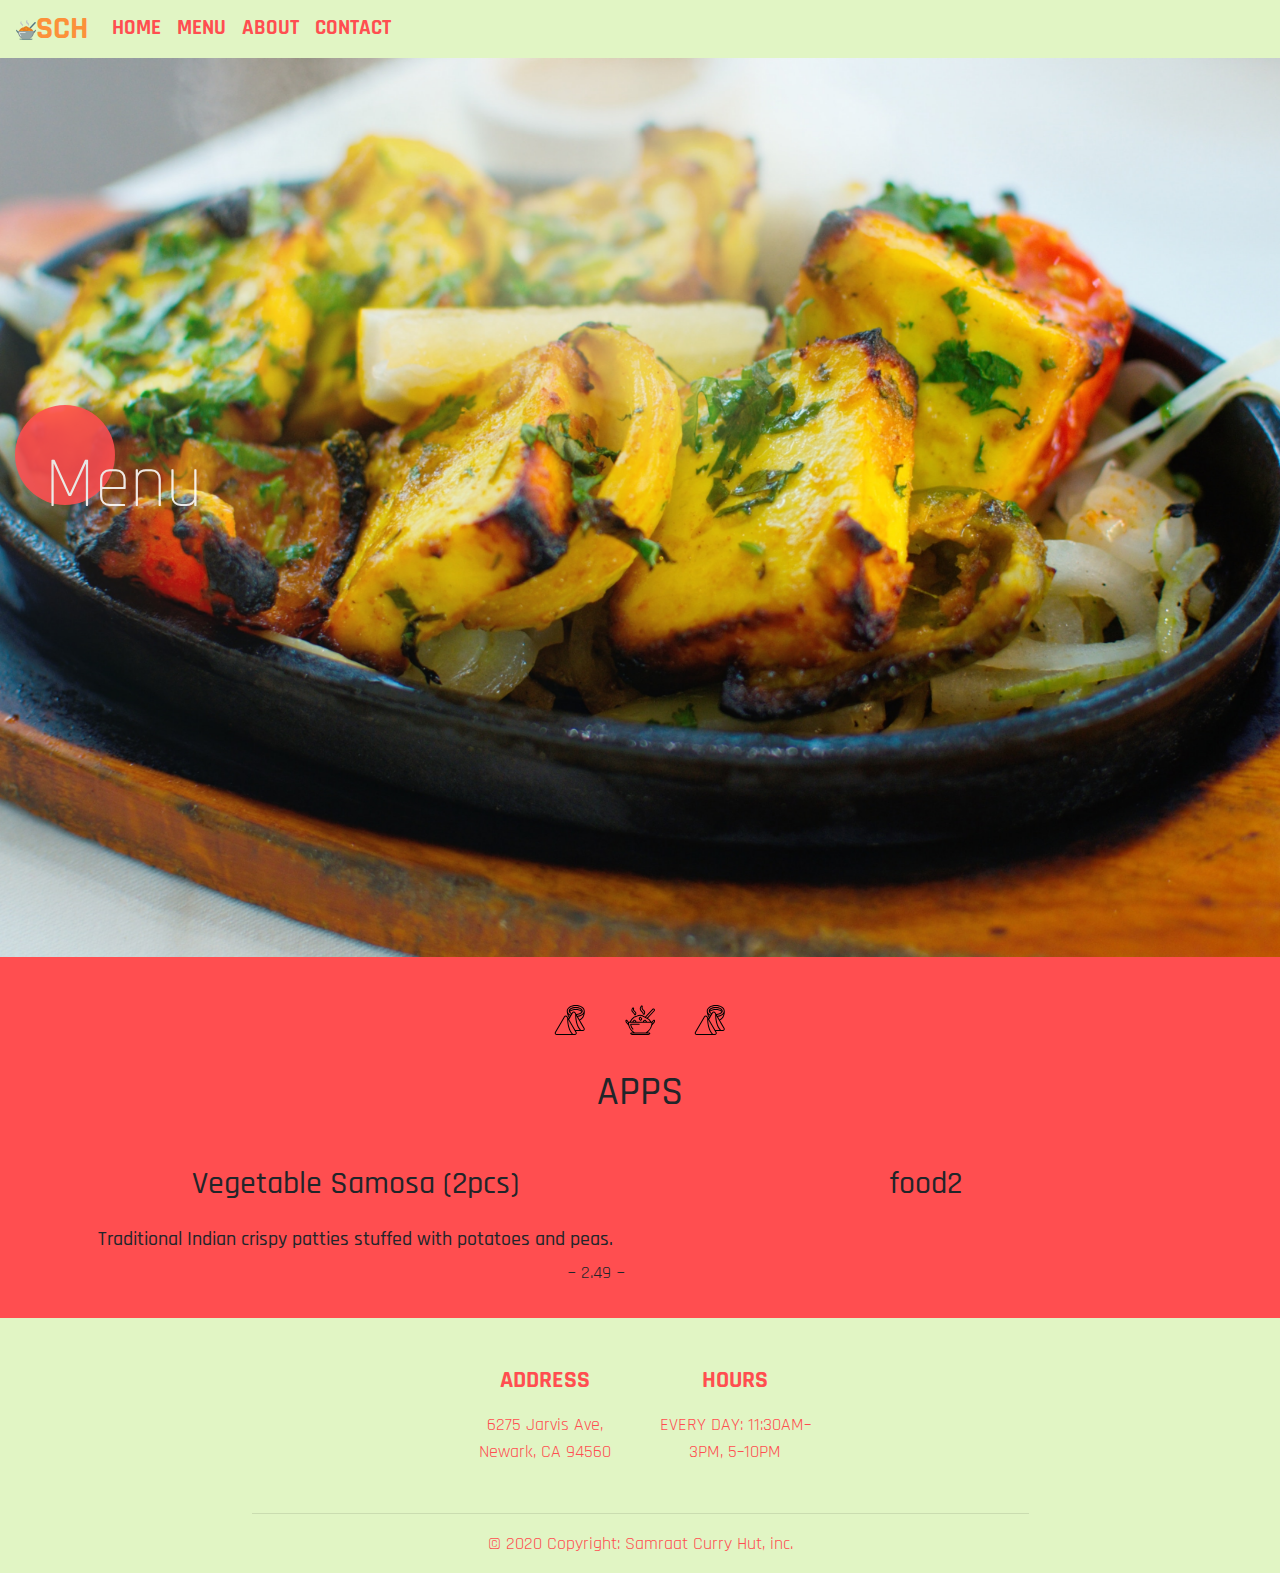
==== menu.html @ f1775fec "menu formatting working" ====
<!DOCTYPE html>
<!--[if lt IE 7]>      <html class="no-js lt-ie9 lt-ie8 lt-ie7"> <![endif]-->
<!--[if IE 7]>         <html class="no-js lt-ie9 lt-ie8"> <![endif]-->
<!--[if IE 8]>         <html class="no-js lt-ie9"> <![endif]-->
<!--[if gt IE 8]><!--> <html class="no-js"> <!--<![endif]-->
    <head>
        <meta charset="utf-8">
        <meta http-equiv="X-UA-Compatible" content="IE=edge">
        <title>Samraat Curry House</title>
        <meta name="description" content="">
        <meta name="viewport" content="width=device-width, initial-scale=1">
        <link rel="stylesheet" href="https://stackpath.bootstrapcdn.com/bootstrap/4.4.1/css/bootstrap.min.css" integrity="sha384-Vkoo8x4CGsO3+Hhxv8T/Q5PaXtkKtu6ug5TOeNV6gBiFeWPGFN9MuhOf23Q9Ifjh" crossorigin="anonymous">     
        <link rel="stylesheet" href="the.css" type="text/css">

        <!-- google font-->
        <link href="https://fonts.googleapis.com/css2?family=Rajdhani:wght@400;500;800&display=swap" rel="stylesheet">

    </head>
    <body>
        <nav id="navbarMain" class="navbar navbar-expand-lg navbar-light py-0 fixed-top">
            <a href="#" class="navbar-brand shake"><span><img style="width: 20px; height: 20px;" src="imgs/curry.svg" alt=""></span>SCH</a>
            <button class="navbar-toggler" data-toggle="collapse" data-target="#navbarLinks" aria-label="toggle navbar">
                <span class="navbar-toggler-icon"></span>
            </button>
            <div class="collapse navbar-collapse fade-in" id="navbarLinks">
                <ul class="navbar-nav">
                    <li class="nav-item nav1">
                        <a href="samraat.html" class="nav-link shake" id="navbarMain">HOME</a>
                    </li>
                    <li class="nav-item nav2">
                        <a href="menu.html" class="nav-link shake" id="navbarMain">MENU</a>
                    </li>
                    <li class="nav-item nav3">
                        <a href="#about" class="nav-link shake" id="navbarMain">ABOUT</a>
                    </li>
                    <li class="nav-item nav5">
                        <a href="#contact" class="nav-link shake" id="navbarMain">CONTACT</a>
                    </li>
                </ul>
            </div>
        </nav>

        <section class="container-fluid px-0">
            <div class="row align-items-center">
                    <img class="img-fluid landing-img rounded" src="imgs/menupic.jpg" alt="" style="width: 100%;">
                    <!-- photographer tag -->
                    <!-- <a href="<a style="background-color:black;color:white;text-decoration:none;padding:4px 6px;font-family:-apple-system, BlinkMacSystemFont, &quot;San Francisco&quot;, &quot;Helvetica Neue&quot;, Helvetica, Ubuntu, Roboto, Noto, &quot;Segoe UI&quot;, Arial, sans-serif;font-size:12px;font-weight:bold;line-height:1.2;display:inline-block;border-radius:3px" href="https://unsplash.com/@july29?utm_medium=referral&amp;utm_campaign=photographer-credit&amp;utm_content=creditBadge" target="_blank" rel="noopener noreferrer" title="Download free do whatever you want high-resolution photos from Lai YuChing"><span style="display:inline-block;padding:2px 3px"><svg xmlns="http://www.w3.org/2000/svg" style="height:12px;width:auto;position:relative;vertical-align:middle;top:-2px;fill:white" viewBox="0 0 32 32"><title>unsplash-logo</title><path d="M10 9V0h12v9H10zm12 5h10v18H0V14h10v9h12v-9z"></path></svg></span><span style="display:inline-block;padding:2px 3px">Lai YuChing</span></a></a> -->
                    <div class="col caption">
                        <h1 id="landing-title" class="text-center display-3 circle-icon">Menu</h1>
                    </div>
            </div>
        </section>

        <!-- Icons between sections -->
        <div class="d-flex container-fluid px-0 justify-content-around">
            <div class="row">
                <div class="d-flex col-4 pt-5">
                    <img src="imgs/samosa.svg" alt="" class="d-none d-md-block"style="width: 40px; height: 40px;padding-bottom: 10px;">
                </div>
                <div class="d-flex col-4 pt-5">
                    <img src="imgs/curry_nocolor.svg" alt="" class="d-none d-md-block" style="width: 40px; height: 40px;padding-bottom: 10px;">
                </div>
                <div class="d-flex col-4 pt-5">
                    <img src="imgs/samosa.svg" alt="" class="d-none d-md-block"style="width: 40px; height: 40px;padding-bottom: 10px;">
                </div>
            </div>
        </div>

        <!-- Menu -->
        <section>
            <div class="container-fluid px-0">

                <div class="row">
                    <div class="d-flex justify-content-center col py-4">
                        <h1>APPS</h1>
                    </div>
                </div>
                

                <div class="container">
                    <div class="row">

                        <div class="d-flex justify-content-center col-md-6 order-1 py-3">
                            <div class="row">
                                <div class="col-sm-12">
                                    <h2 class="text-center pb-3">Vegetable Samosa (2pcs)</h2>
                                </div>
                                <div class="col-sm-12">
                                    <h5 class="text-center">Traditional Indian crispy patties stuffed with potatoes and peas.</h5>
                                </div>
                                <div class="col-sm-12">
                                    <p class="text-right">~ 2.49 ~</p>
                                </div>
                            </div>  
                        </div>
                        
                        <div class="d-flex justify-content-center  col-md-6 order-2 py-3">
                            <h2>food2</h2>
                        </div>
    
                    </div>
                </div>

               


            </div>
        </section>

        <!-- Footer -->
        <section>
            <footer class="page-footer font-small">

                <!-- Footer Links -->
                <div class="container">
            
                <!-- Grid row-->
                <div class="row text-center d-flex justify-content-center pt-5 mb-3">
            
                    <!-- Grid column -->
                    <div class="col-md-2 mb-3">
                        <h4 class="text-uppercase font-weight-bold">
                            <p class="footer-link "> ADDRESS </p>
                        </h4>
                        <p class="footer-link">6275 Jarvis Ave, Newark, CA 94560</p>
                    </div>
                    <div class="col-md-2 mb-3">
                        <h4 class="text-uppercase font-weight-bold">
                            <p class="footer-link"> HOURS </p>
                        </h4>
                        <p class="footer-link">EVERY DAY: 11:30AM–3PM, 5–10PM</p>
                    </div>

                </div>
                
                <!-- Grid row-->
                <hr class="rgba-white-light" style="margin: 0 15%;">
            
                </div>
                <!-- Footer Links -->
            
                <!-- Copyright -->
                <div class="footer-copyright text-center py-3 footer-link">© 2020 Copyright:
                    <span> Samraat Curry Hut, inc.</span>
                </div>
                <!-- Copyright -->
            
            </footer>
            <!-- Footer -->
        </section>


        <!--[if lt IE 7]>
            <p class="browsehappy">You are using an <strong>outdated</strong> browser. Please <a href="#">upgrade your browser</a> to improve your experience.</p>
        <![endif]-->
        <!-- Attribute icons-->
        <!--
        <span style="align-text-bottom">
            Icons made by <a href="https://www.flaticon.com/authors/smashicons" title="Smashicons">Smashicons</a> from <a href="https://www.flaticon.com/" title="Flaticon"> www.flaticon.com</a>
        </span>
        -->


        <script src="" async defer></script>
        <!-- jquery must go first -->
        <script src="https://code.jquery.com/jquery-3.4.1.slim.min.js" integrity="sha384-J6qa4849blE2+poT4WnyKhv5vZF5SrPo0iEjwBvKU7imGFAV0wwj1yYfoRSJoZ+n" crossorigin="anonymous"></script>

        <script src="https://stackpath.bootstrapcdn.com/bootstrap/4.4.1/js/bootstrap.min.js" integrity="sha384-wfSDF2E50Y2D1uUdj0O3uMBJnjuUD4Ih7YwaYd1iqfktj0Uod8GCExl3Og8ifwB6" crossorigin="anonymous"></script>
        <script src="https://cdn.jsdelivr.net/npm/popper.js@1.16.0/dist/umd/popper.min.js" integrity="sha384-Q6E9RHvbIyZFJoft+2mJbHaEWldlvI9IOYy5n3zV9zzTtmI3UksdQRVvoxMfooAo" crossorigin="anonymous"></script>
    </body>
</html>
---- the.css ----
/* pading for content to not be blocked by nav*/
body {
    background: #ff4e50;
    padding-top: 57px;
    font-family: 'Rajdhani', sans-serif;
    font-size: large;
    overflow-x: hidden;
}

.img-responsive {
  width: fit-content;
}

.fit-img {
  width: 100%;
  object-fit: cover;
  height: 300px;
}

.landing-img {
    height: 100vh;
    width: 100vh;
    object-fit: cover;
}

.caption {
  position: absolute;
  top: 45%;
  left: 0;
  width: 100%;
  animation-duration: 1.2s;
  animation-name: fromBottom;
}

@keyframes fromBottom {
  from {
    margin-top: -100px;
    opacity: 0%;
  }
  to {
    margin-top: 0px;
    opacity: 100%;
  }
}

.content {
  margin-top: 50px;

}

#landing-title {
  color: white;
}

.circle-icon {
  background: #ff4e50;
  opacity: 88%;
  width: 100px;
  height: 100px;
  border-radius: 50%;
  text-align: center;
  line-height: 100px;
  vertical-align: middle;
  padding: 30px;
}

#headingGroup h2 {
    font-size: 5rem;
}

#navbarMain {
    font-weight: 800;
    font-size: 1.3rem;
}

#navbarMain .navbar-brand {
    font-weight: 800;
    font-size: 2rem;
    color: #fc913a;
    animation-duration: 1s;
    animation-name: onPageLoad_leftToRight; 
}

#navbarMain .nav-link {
    color: #ff4e50;
}

#navbarMain .nav1 {
    animation-duration: .7s;
    animation-name: onPageLoad_leftToRight;
}

#navbarMain .nav2 {
    animation-duration: .8s;
    animation-name: onPageLoad_leftToRight;
}

#navbarMain .nav3 {
    animation-duration: .9s;
    animation-name: onPageLoad_leftToRight;
}

#navbarMain .nav4 {
    animation-duration: 1s;
    animation-name: onPageLoad_leftToRight;
}

#navbarMain .nav5 {
    animation-duration: 1.2s;
    animation-name: onPageLoad_leftToRight;
}

#navbarMain .nav-link:hover {
    color: #f9d423;
}

nav {
    background: #e1f5c4;
}

@keyframes onPageLoad_leftToRight {
    from {
        margin-left: -50%;
    }

    to {
        margin-left: 0%;
    }
}

/* nav5 animations */

@keyframes tooFar {
    0% {
        margin-left: -50%;
    }

    80% {
        margin-left: 70%;
    }
    91% {
        margin-left: -10%;
    }
}   100% {
        margin-left: 0%;
}

.shake:hover {
    animation: shake 1.2s cubic-bezier(.36,.07,.19,.97) both;
    transform: translate3d(0, 0, 0);
    backface-visibility: hidden;
    perspective: 1000px;
  }
  
  @keyframes shake {
    10%, 90% {
      transform: translate3d(-1px, 0, 0);
    }
    
    20%, 80% {
      transform: translate3d(2px, 0, 0);
    }
  
    30%, 50%, 70% {
      transform: translate3d(-4px, 0, 0);
    }
  
    40%, 60% {
      transform: translate3d(4px, 0, 0);
    }
  }


/* collapse words */
@media (max-width: 1100px) {
    #headingGroup h2 {
        font-size: 3rem;
    }
}

/* Fade in */

.fade-in {
    animation: fadeIn ease 3.5s;
    -webkit-animation: fadeIn ease 3.5s;
    -moz-animation: fadeIn ease 3.5s;
    -o-animation: fadeIn ease 3.5s;
    -ms-animation: fadeIn ease 3.5s;
  }
  @keyframes fadeIn {
    0% {
      opacity:0;
    }
    100% {
      opacity:1;
    }
  }
  
  @-moz-keyframes fadeIn {
    0% {
      opacity:0;
    }
    100% {
      opacity:1;
    }
  }
  
  @-webkit-keyframes fadeIn {
    0% {
      opacity:0;
    }
    100% {
      opacity:1;
    }
  }
  
  @-o-keyframes fadeIn {
    0% {
      opacity:0;
    }
    100% {
      opacity:1;
    }
  }
  
  @-ms-keyframes fadeIn {
    0% {
      opacity:0;
    }
    100% {
      opacity:1;
  }
}

#glideUp {
  animation-duration: 1s;
  animation-name: glideUpAnimation;

}

@keyframes glideUpAnimation {
  from {
    margin-bottom: 100px;
    opacity: 0%;
  }
  to {
    margin-bottom: 0px;
    opacity: 100%;
  }
}

.footer-link {
  color:  #ff4e50;
}

footer {
  background-color: #e1f5c4;
}

/* MENU Page */
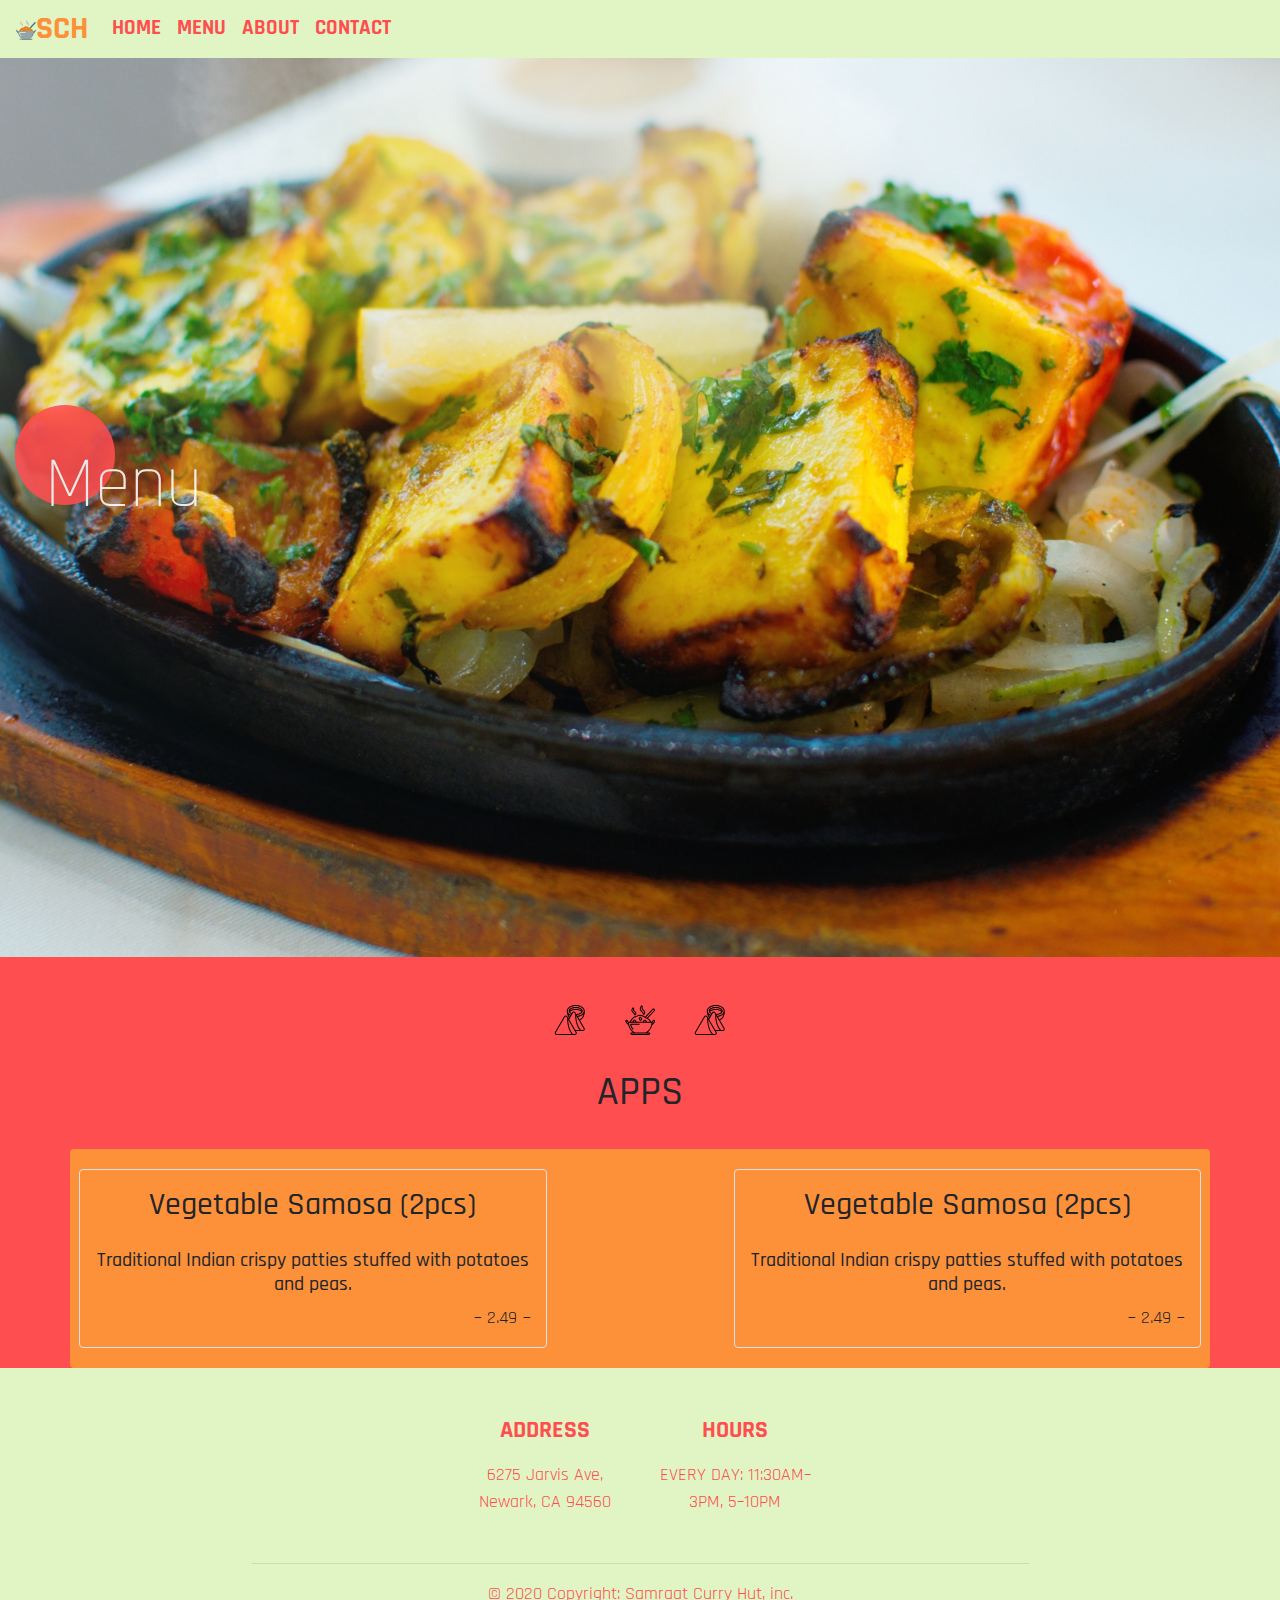
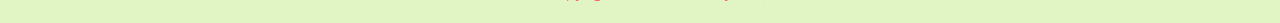
==== commit 0341930e: "changed footer on menu" ====
--- a/menu.html
+++ b/menu.html
@@ -77,25 +77,41 @@
                 </div>
                 
 
-                <div class="container">
-                    <div class="row">
+                <div class="container rounded px-4 py-1 px-0" style="background-color: #fc913a;">
+                    <div class="row justify-content-between">
 
-                        <div class="d-flex justify-content-center col-md-6 order-1 py-3">
+                        <div class="d-flex col-md-5 order-1 py-3 color grow">
                             <div class="row">
-                                <div class="col-sm-12">
-                                    <h2 class="text-center pb-3">Vegetable Samosa (2pcs)</h2>
+                                <div class="border pt-3 rounded">
+                                    <div class="col-sm-12">
+                                        <h2 class="text-center pb-3">Vegetable Samosa (2pcs)</h2>
+                                    </div>
+                                    <div class="col-sm-12">
+                                        <h5 class="text-center">Traditional Indian crispy patties stuffed with potatoes and peas.</h5>
+                                    </div>
+                                    <div class="col-sm-12">
+                                        <p class="text-right">~ 2.49 ~</p>
+                                    </div>
                                 </div>
-                                <div class="col-sm-12">
-                                    <h5 class="text-center">Traditional Indian crispy patties stuffed with potatoes and peas.</h5>
-                                </div>
-                                <div class="col-sm-12">
-                                    <p class="text-right">~ 2.49 ~</p>
-                                </div>
+
                             </div>  
                         </div>
                         
-                        <div class="d-flex justify-content-center  col-md-6 order-2 py-3">
-                            <h2>food2</h2>
+                        <div class="d-flex col-md-5 order-1 py-3 color grow">
+                            <div class="row">
+                                <div class="border pt-3 rounded">
+                                    <div class="col-sm-12">
+                                        <h2 class="text-center pb-3">Vegetable Samosa (2pcs)</h2>
+                                    </div>
+                                    <div class="col-sm-12">
+                                        <h5 class="text-center">Traditional Indian crispy patties stuffed with potatoes and peas.</h5>
+                                    </div>
+                                    <div class="col-sm-12">
+                                        <p class="text-right">~ 2.49 ~</p>
+                                    </div>
+                                </div>
+
+                            </div>  
                         </div>
     
                     </div>
@@ -107,8 +123,8 @@
             </div>
         </section>
 
-        <!-- Footer -->
         <section>
+            <!-- Footer -->
             <footer class="page-footer font-small">
 
                 <!-- Footer Links -->
@@ -130,18 +146,19 @@
                         </h4>
                         <p class="footer-link">EVERY DAY: 11:30AM–3PM, 5–10PM</p>
                     </div>
-
+        
                 </div>
                 
                 <!-- Grid row-->
                 <hr class="rgba-white-light" style="margin: 0 15%;">
             
+               
                 </div>
                 <!-- Footer Links -->
             
                 <!-- Copyright -->
                 <div class="footer-copyright text-center py-3 footer-link">© 2020 Copyright:
-                    <span> Samraat Curry Hut, inc.</span>
+                <span> Samraat Curry Hut, inc.</span>
                 </div>
                 <!-- Copyright -->
             
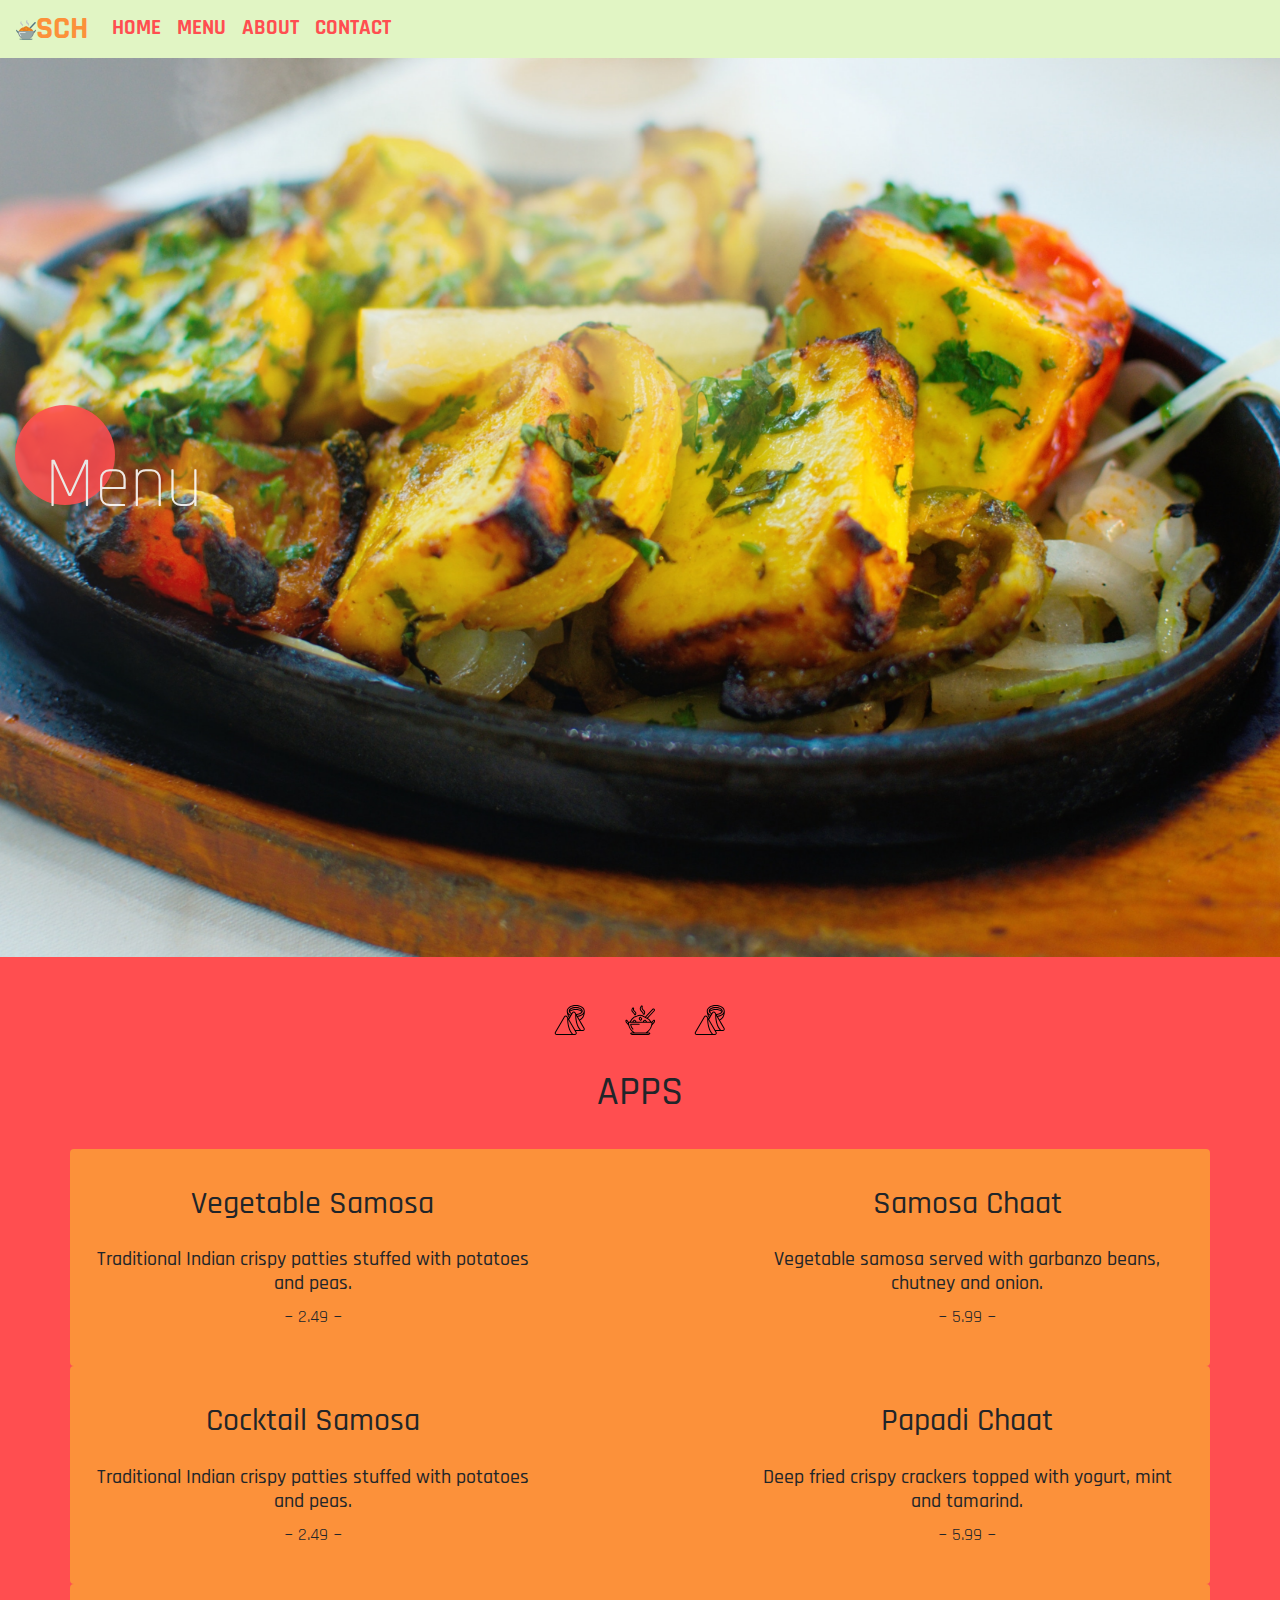
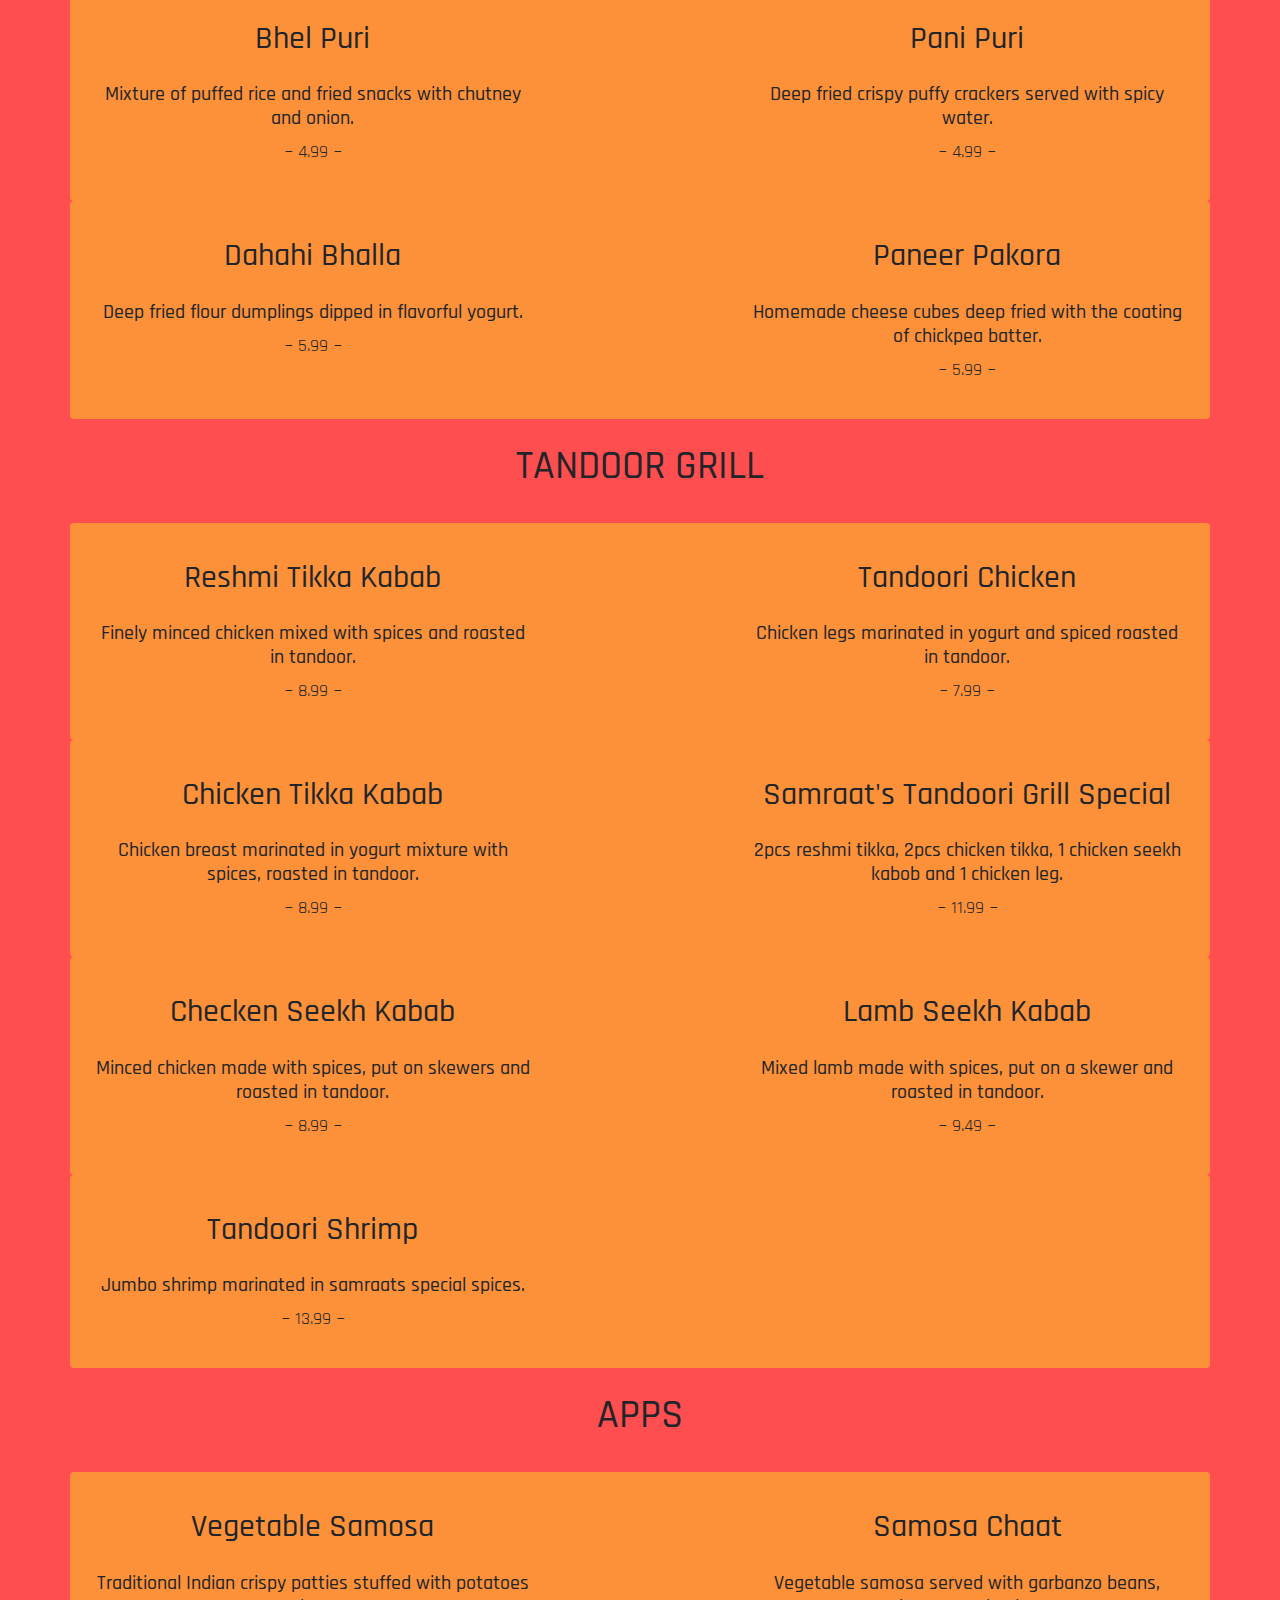
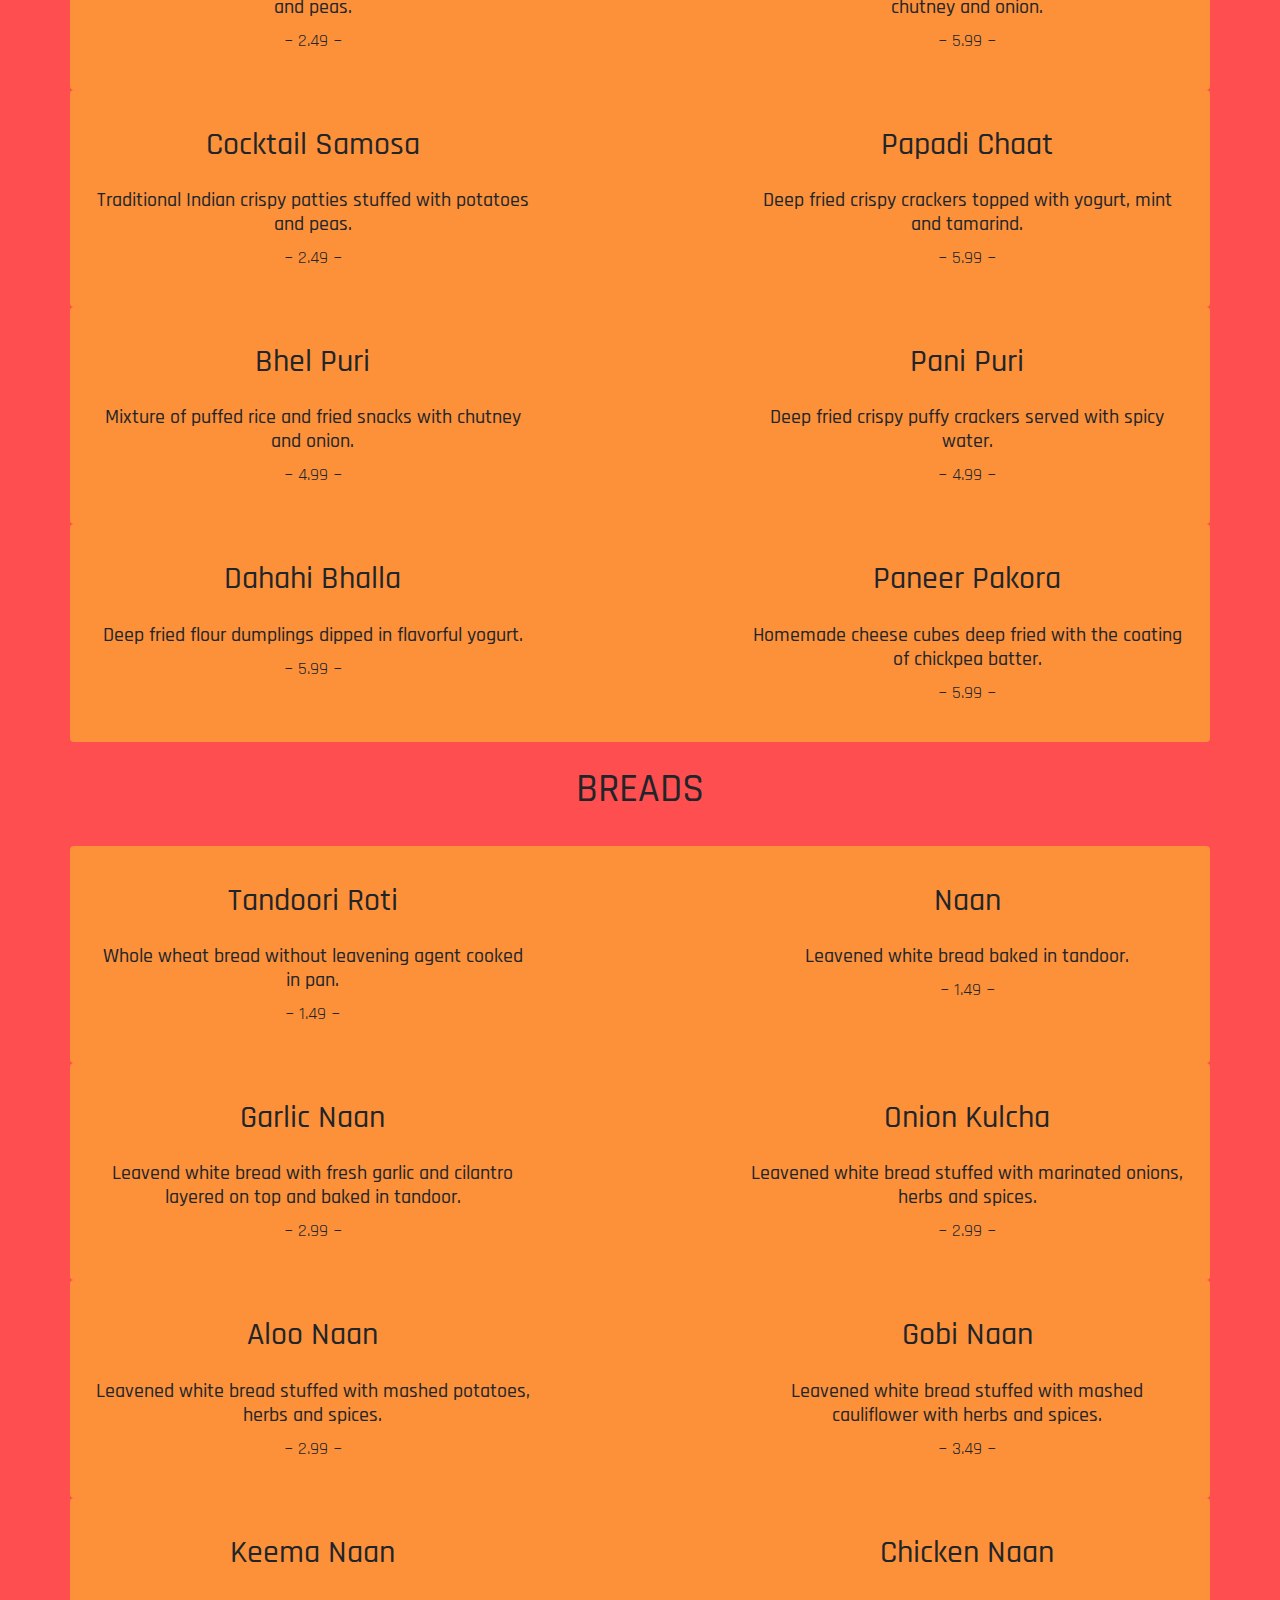
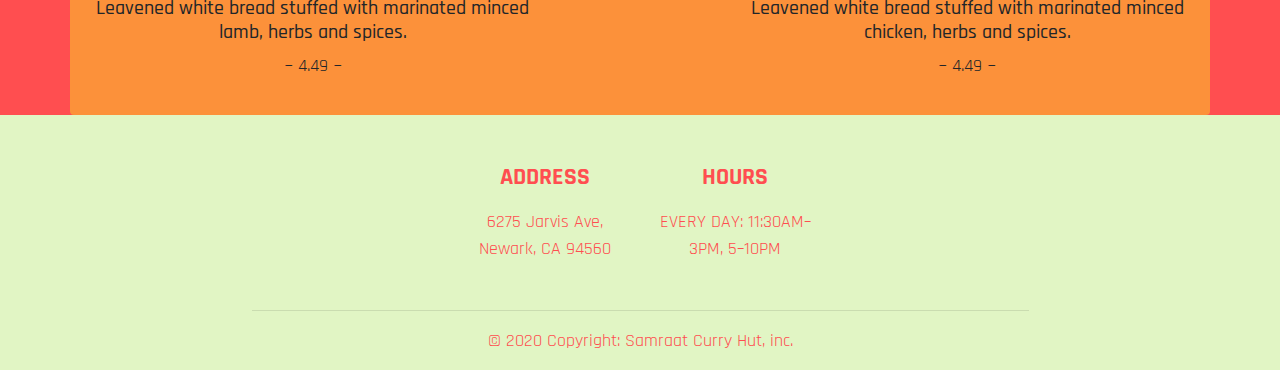
==== commit 1c165114: "menu additions" ====
--- a/menu.html
+++ b/menu.html
@@ -44,7 +44,7 @@
             <div class="row align-items-center">
                     <img class="img-fluid landing-img rounded" src="imgs/menupic.jpg" alt="" style="width: 100%;">
                     <!-- photographer tag -->
-                    <!-- <a href="<a style="background-color:black;color:white;text-decoration:none;padding:4px 6px;font-family:-apple-system, BlinkMacSystemFont, &quot;San Francisco&quot;, &quot;Helvetica Neue&quot;, Helvetica, Ubuntu, Roboto, Noto, &quot;Segoe UI&quot;, Arial, sans-serif;font-size:12px;font-weight:bold;line-height:1.2;display:inline-block;border-radius:3px" href="https://unsplash.com/@july29?utm_medium=referral&amp;utm_campaign=photographer-credit&amp;utm_content=creditBadge" target="_blank" rel="noopener noreferrer" title="Download free do whatever you want high-resolution photos from Lai YuChing"><span style="display:inline-block;padding:2px 3px"><svg xmlns="http://www.w3.org/2000/svg" style="height:12px;width:auto;position:relative;vertical-align:middle;top:-2px;fill:white" viewBox="0 0 32 32"><title>unsplash-logo</title><path d="M10 9V0h12v9H10zm12 5h10v18H0V14h10v9h12v-9z"></path></svg></span><span style="display:inline-block;padding:2px 3px">Lai YuChing</span></a></a> -->
+                    <!-- <a href="<a style="background-color:black;color:white;text-decoration:none;padding:4px 6px;font-family:-apple-system, BlinkMacSystemFont, &quot;San Francisco&quot;, &quot;Helvetica Neue&quot;, Helvetica, Ubuntu, Roboto, Noto, &quot;Segoe UI&quot;, Arial, sans-serif;font-size:12px;font-weight:bold;line-height:1.2;display:inline-block;-radius:3px" href="https://unsplash.com/@july29?utm_medium=referral&amp;utm_campaign=photographer-credit&amp;utm_content=creditBadge" target="_blank" rel="noopener noreferrer" title="Download free do whatever you want high-resolution photos from Lai YuChing"><span style="display:inline-block;padding:2px 3px"><svg xmlns="http://www.w3.org/2000/svg" style="height:12px;width:auto;position:relative;vertical-align:middle;top:-2px;fill:white" viewBox="0 0 32 32"><title>unsplash-logo</title><path d="M10 9V0h12v9H10zm12 5h10v18H0V14h10v9h12v-9z"></path></svg></span><span style="display:inline-block;padding:2px 3px">Lai YuChing</span></a></a> -->
                     <div class="col caption">
                         <h1 id="landing-title" class="text-center display-3 circle-icon">Menu</h1>
                     </div>
@@ -67,12 +67,14 @@
         </div>
 
         <!-- Menu -->
+
+        <!-- Apps -->
         <section>
             <div class="container-fluid px-0">
 
                 <div class="row">
                     <div class="d-flex justify-content-center col py-4">
-                        <h1>APPS</h1>
+                            <h1>APPS</h1>
                     </div>
                 </div>
                 
@@ -82,46 +84,690 @@
 
                         <div class="d-flex col-md-5 order-1 py-3 color grow">
                             <div class="row">
-                                <div class="border pt-3 rounded">
-                                    <div class="col-sm-12">
-                                        <h2 class="text-center pb-3">Vegetable Samosa (2pcs)</h2>
+                                <div class="pt-3 rounded">
+                                    <div class="col-sm-12">
+                                        <h2 class="text-center pb-3">Vegetable Samosa</h2>
                                     </div>
                                     <div class="col-sm-12">
                                         <h5 class="text-center">Traditional Indian crispy patties stuffed with potatoes and peas.</h5>
                                     </div>
                                     <div class="col-sm-12">
-                                        <p class="text-right">~ 2.49 ~</p>
-                                    </div>
-                                </div>
-
-                            </div>  
-                        </div>
-                        
-                        <div class="d-flex col-md-5 order-1 py-3 color grow">
-                            <div class="row">
-                                <div class="border pt-3 rounded">
-                                    <div class="col-sm-12">
-                                        <h2 class="text-center pb-3">Vegetable Samosa (2pcs)</h2>
+                                        <p class="text-center">~ 2.49 ~</p>
+                                    </div>
+                                </div>
+
+                            </div>  
+                        </div>
+                        
+                        <div class="d-flex col-md-5 order-1 py-3 color grow">
+                            <div class="row">
+                                <div class="pt-3 rounded">
+                                    <div class="col-sm-12">
+                                        <h2 class="text-center pb-3">Samosa Chaat</h2>
+                                    </div>
+                                    <div class="col-sm-12">
+                                        <h5 class="text-center">Vegetable samosa served with garbanzo beans, chutney and onion.</h5>
+                                    </div>
+                                    <div class="col-sm-12">
+                                        <p class="text-center">~ 5.99 ~</p>
+                                    </div>
+                                </div>
+
+                            </div>  
+                        </div>
+    
+                    </div>
+                </div>
+
+                <div class="container rounded px-4 py-1 px-0" style="background-color: #fc913a;">
+                    <div class="row justify-content-between">
+
+                        <div class="d-flex col-md-5 order-1 py-3 color grow">
+                            <div class="row">
+                                <div class="pt-3 rounded">
+                                    <div class="col-sm-12">
+                                        <h2 class="text-center pb-3">Cocktail Samosa</h2>
                                     </div>
                                     <div class="col-sm-12">
                                         <h5 class="text-center">Traditional Indian crispy patties stuffed with potatoes and peas.</h5>
                                     </div>
                                     <div class="col-sm-12">
-                                        <p class="text-right">~ 2.49 ~</p>
-                                    </div>
-                                </div>
-
-                            </div>  
-                        </div>
-    
-                    </div>
-                </div>
-
+                                        <p class="text-center">~ 2.49 ~</p>
+                                    </div>
+                                </div>
+
+                            </div>  
+                        </div>
+                        
+                        <div class="d-flex col-md-5 order-1 py-3 color grow">
+                            <div class="row">
+                                <div class="pt-3 rounded">
+                                    <div class="col-sm-12">
+                                        <h2 class="text-center pb-3">Papadi Chaat</h2>
+                                    </div>
+                                    <div class="col-sm-12">
+                                        <h5 class="text-center">Deep fried crispy crackers topped with yogurt, mint and tamarind.</h5>
+                                    </div>
+                                    <div class="col-sm-12">
+                                        <p class="text-center">~ 5.99 ~</p>
+                                    </div>
+                                </div>
+
+                            </div>  
+                        </div>
+    
+                    </div>
+                </div>                
                
-
-
+                <div class="container rounded px-4 py-1 px-0" style="background-color: #fc913a;">
+                    <div class="row justify-content-between">
+
+                        <div class="d-flex col-md-5 order-1 py-3 color grow">
+                            <div class="row">
+                                <div class="pt-3 rounded">
+                                    <div class="col-sm-12">
+                                        <h2 class="text-center pb-3">Bhel Puri</h2>
+                                    </div>
+                                    <div class="col-sm-12">
+                                        <h5 class="text-center">Mixture of puffed rice and fried snacks with chutney and onion.</h5>
+                                    </div>
+                                    <div class="col-sm-12">
+                                        <p class="text-center">~ 4.99 ~</p>
+                                    </div>
+                                </div>
+
+                            </div>  
+                        </div>
+                        
+                        <div class="d-flex justify-content-center col-md-5 order-1 py-3 color grow">
+                            <div class="row">
+                                <div class="pt-3 rounded">
+                                    <div class="col-sm-12">
+                                        <h2 class="text-center pb-3">Pani Puri</h2>
+                                    </div>
+                                    <div class="col-sm-12">
+                                        <h5 class="text-center">Deep fried crispy puffy crackers served with spicy water.</h5>
+                                    </div>
+                                    <div class="col-sm-12">
+                                        <p class="text-center">~ 4.99 ~</p>
+                                    </div>
+                                </div>
+
+                            </div>  
+                        </div>
+    
+                    </div>
+                </div>
+
+                <div class="container rounded px-4 py-1 px-0" style="background-color: #fc913a;">
+                    <div class="row justify-content-between">
+
+                        <div class="d-flex justify-content-center col-md-5 order-1 py-3 color grow">
+                            <div class="row">
+                                <div class="pt-3 rounded">
+                                    <div class="col-sm-12">
+                                        <h2 class="text-center pb-3">Dahahi Bhalla</h2>
+                                    </div>
+                                    <div class="col-sm-12">
+                                        <h5 class="text-center">Deep fried flour dumplings dipped in flavorful yogurt.</h5>
+                                    </div>
+                                    <div class="col-sm-12">
+                                        <p class="text-center">~ 5.99 ~</p>
+                                    </div>
+                                </div>
+
+                            </div>  
+                        </div>
+                        
+                        <div class="d-flex col-md-5 order-1 py-3 color grow">
+                            <div class="row">
+                                <div class="pt-3 rounded">
+                                    <div class="col-sm-12">
+                                        <h2 class="text-center pb-3">Paneer Pakora</h2>
+                                    </div>
+                                    <div class="col-sm-12">
+                                        <h5 class="text-center">Homemade cheese cubes deep fried with the coating of chickpea batter.</h5>
+                                    </div>
+                                    <div class="col-sm-12">
+                                        <p class="text-center">~ 5.99 ~</p>
+                                    </div>
+                                </div>
+
+                            </div>  
+                        </div>
+    
+                    </div>
+                </div>
+     
             </div>
         </section>
+
+    
+
+        <!-- Tandoor Grill -->
+        <section>
+            <div class="container-fluid px-0">
+
+                <div class="row">
+                    <div class="d-flex justify-content-center col py-4">
+                            <h1>TANDOOR GRILL</h1>
+                    </div>
+                </div>
+                
+
+                <div class="container rounded px-4 py-1 px-0" style="background-color: #fc913a;">
+                    <div class="row justify-content-between">
+
+                        <div class="d-flex col-md-5 order-1 py-3 color grow">
+                            <div class="row">
+                                <div class="pt-3 rounded">
+                                    <div class="col-sm-12">
+                                        <h2 class="text-center pb-3">Reshmi Tikka Kabab</h2>
+                                    </div>
+                                    <div class="col-sm-12">
+                                        <h5 class="text-center">Finely minced chicken mixed with spices and roasted in tandoor.</h5>
+                                    </div>
+                                    <div class="col-sm-12">
+                                        <p class="text-center">~ 8.99 ~</p>
+                                    </div>
+                                </div>
+
+                            </div>  
+                        </div>
+                        
+                        <div class="d-flex col-md-5 order-1 py-3 color grow">
+                            <div class="row">
+                                <div class="pt-3 rounded">
+                                    <div class="col-sm-12">
+                                        <h2 class="text-center pb-3">Tandoori Chicken</h2>
+                                    </div>
+                                    <div class="col-sm-12">
+                                        <h5 class="text-center">Chicken legs marinated in yogurt and spiced roasted in tandoor.</h5>
+                                    </div>
+                                    <div class="col-sm-12">
+                                        <p class="text-center">~ 7.99 ~</p>
+                                    </div>
+                                </div>
+
+                            </div>  
+                        </div>
+    
+                    </div>
+                </div>
+
+                <div class="container rounded px-4 py-1 px-0" style="background-color: #fc913a;">
+                    <div class="row justify-content-between">
+
+                        <div class="d-flex col-md-5 order-1 py-3 color grow">
+                            <div class="row">
+                                <div class="pt-3 rounded">
+                                    <div class="col-sm-12">
+                                        <h2 class="text-center pb-3">Chicken Tikka Kabab</h2>
+                                    </div>
+                                    <div class="col-sm-12">
+                                        <h5 class="text-center">Chicken breast marinated in yogurt mixture with spices, roasted in tandoor.</h5>
+                                    </div>
+                                    <div class="col-sm-12">
+                                        <p class="text-center">~ 8.99 ~</p>
+                                    </div>
+                                </div>
+
+                            </div>  
+                        </div>
+                        
+                        <div class="d-flex col-md-5 order-1 py-3 color grow">
+                            <div class="row">
+                                <div class="pt-3 rounded">
+                                    <div class="col-sm-12">
+                                        <h2 class="text-center pb-3">Samraat's Tandoori Grill Special</h2>
+                                    </div>
+                                    <div class="col-sm-12">
+                                        <h5 class="text-center">2pcs reshmi tikka, 2pcs chicken tikka, 1 chicken seekh kabob and 1 chicken leg.</h5>
+                                    </div>
+                                    <div class="col-sm-12">
+                                        <p class="text-center">~ 11.99 ~</p>
+                                    </div>
+                                </div>
+
+                            </div>  
+                        </div>
+    
+                    </div>
+                </div>                
+               
+                <div class="container rounded px-4 py-1 px-0" style="background-color: #fc913a;">
+                    <div class="row justify-content-between">
+
+                        <div class="d-flex col-md-5 order-1 py-3 color grow">
+                            <div class="row">
+                                <div class="pt-3 rounded">
+                                    <div class="col-sm-12">
+                                        <h2 class="text-center pb-3">Checken Seekh Kabab</h2>
+                                    </div>
+                                    <div class="col-sm-12">
+                                        <h5 class="text-center">Minced chicken made with spices, put on skewers and roasted in tandoor.</h5>
+                                    </div>
+                                    <div class="col-sm-12">
+                                        <p class="text-center">~ 8.99 ~</p>
+                                    </div>
+                                </div>
+
+                            </div>  
+                        </div>
+                        
+                        <div class="d-flex col-md-5 order-1 py-3 color grow">
+                            <div class="row">
+                                <div class="pt-3 rounded">
+                                    <div class="col-sm-12">
+                                        <h2 class="text-center pb-3">Lamb Seekh Kabab</h2>
+                                    </div>
+                                    <div class="col-sm-12">
+                                        <h5 class="text-center">Mixed lamb made with spices, put on a skewer and roasted in tandoor.</h5>
+                                    </div>
+                                    <div class="col-sm-12">
+                                        <p class="text-center">~ 9.49 ~</p>
+                                    </div>
+                                </div>
+
+                            </div>  
+                        </div>
+    
+                    </div>
+                </div>
+
+                <div class="container rounded px-4 py-1 px-0" style="background-color: #fc913a;">
+                    <div class="row justify-content-between">
+
+                        <div class="d-flex justify-content-center col-md-5 order-1 py-3 color grow">
+                            <div class="row">
+                                <div class="pt-3 rounded">
+                                    <div class="col-sm-12">
+                                        <h2 class="text-center pb-3">Tandoori Shrimp</h2>
+                                    </div>
+                                    <div class="col-sm-12">
+                                        <h5 class="text-center">Jumbo shrimp marinated in samraats special spices.</h5>
+                                    </div>
+                                    <div class="col-sm-12">
+                                        <p class="text-center">~ 13.99 ~</p>
+                                    </div>
+                                </div>
+
+                            </div>  
+                        </div>
+                        
+                        <div class="d-flex col-md-5 order-1 py-3">
+                            <div class="row">
+                            </div>  
+                        </div>
+    
+                    </div>
+                </div>
+     
+            </div>
+        </section>
+
+
+<!-- Apps -->
+        <section>
+            <div class="container-fluid px-0">
+
+                <div class="row">
+                    <div class="d-flex justify-content-center col py-4">
+                            <h1>APPS</h1>
+                    </div>
+                </div>
+                
+
+                <div class="container rounded px-4 py-1 px-0" style="background-color: #fc913a;">
+                    <div class="row justify-content-between">
+
+                        <div class="d-flex col-md-5 order-1 py-3 color grow">
+                            <div class="row">
+                                <div class="pt-3 rounded">
+                                    <div class="col-sm-12">
+                                        <h2 class="text-center pb-3">Vegetable Samosa</h2>
+                                    </div>
+                                    <div class="col-sm-12">
+                                        <h5 class="text-center">Traditional Indian crispy patties stuffed with potatoes and peas.</h5>
+                                    </div>
+                                    <div class="col-sm-12">
+                                        <p class="text-center">~ 2.49 ~</p>
+                                    </div>
+                                </div>
+
+                            </div>  
+                        </div>
+                        
+                        <div class="d-flex col-md-5 order-1 py-3 color grow">
+                            <div class="row">
+                                <div class="pt-3 rounded">
+                                    <div class="col-sm-12">
+                                        <h2 class="text-center pb-3">Samosa Chaat</h2>
+                                    </div>
+                                    <div class="col-sm-12">
+                                        <h5 class="text-center">Vegetable samosa served with garbanzo beans, chutney and onion.</h5>
+                                    </div>
+                                    <div class="col-sm-12">
+                                        <p class="text-center">~ 5.99 ~</p>
+                                    </div>
+                                </div>
+
+                            </div>  
+                        </div>
+                    </div>
+                </div>
+
+                <div class="container rounded px-4 py-1 px-0" style="background-color: #fc913a;">
+                    <div class="row justify-content-between">
+
+                        <div class="d-flex col-md-5 order-1 py-3 color grow">
+                            <div class="row">
+                                <div class="pt-3 rounded">
+                                    <div class="col-sm-12">
+                                        <h2 class="text-center pb-3">Cocktail Samosa</h2>
+                                    </div>
+                                    <div class="col-sm-12">
+                                        <h5 class="text-center">Traditional Indian crispy patties stuffed with potatoes and peas.</h5>
+                                    </div>
+                                    <div class="col-sm-12">
+                                        <p class="text-center">~ 2.49 ~</p>
+                                    </div>
+                                </div>
+
+                            </div>  
+                        </div>
+                        
+                        <div class="d-flex col-md-5 order-1 py-3 color grow">
+                            <div class="row">
+                                <div class="pt-3 rounded">
+                                    <div class="col-sm-12">
+                                        <h2 class="text-center pb-3">Papadi Chaat</h2>
+                                    </div>
+                                    <div class="col-sm-12">
+                                        <h5 class="text-center">Deep fried crispy crackers topped with yogurt, mint and tamarind.</h5>
+                                    </div>
+                                    <div class="col-sm-12">
+                                        <p class="text-center">~ 5.99 ~</p>
+                                    </div>
+                                </div>
+
+                            </div>  
+                        </div>
+    
+                    </div>
+                </div>                
+               
+                <div class="container rounded px-4 py-1 px-0" style="background-color: #fc913a;">
+                    <div class="row justify-content-between">
+
+                        <div class="d-flex col-md-5 order-1 py-3 color grow">
+                            <div class="row">
+                                <div class="pt-3 rounded">
+                                    <div class="col-sm-12">
+                                        <h2 class="text-center pb-3">Bhel Puri</h2>
+                                    </div>
+                                    <div class="col-sm-12">
+                                        <h5 class="text-center">Mixture of puffed rice and fried snacks with chutney and onion.</h5>
+                                    </div>
+                                    <div class="col-sm-12">
+                                        <p class="text-center">~ 4.99 ~</p>
+                                    </div>
+                                </div>
+
+                            </div>  
+                        </div>
+                        
+                        <div class="d-flex justify-content-center col-md-5 order-1 py-3 color grow">
+                            <div class="row">
+                                <div class="pt-3 rounded">
+                                    <div class="col-sm-12">
+                                        <h2 class="text-center pb-3">Pani Puri</h2>
+                                    </div>
+                                    <div class="col-sm-12">
+                                        <h5 class="text-center">Deep fried crispy puffy crackers served with spicy water.</h5>
+                                    </div>
+                                    <div class="col-sm-12">
+                                        <p class="text-center">~ 4.99 ~</p>
+                                    </div>
+                                </div>
+
+                            </div>  
+                        </div>
+    
+                    </div>
+                </div>
+
+                <div class="container rounded px-4 py-1 px-0" style="background-color: #fc913a;">
+                    <div class="row justify-content-between">
+
+                        <div class="d-flex justify-content-center col-md-5 order-1 py-3 color grow">
+                            <div class="row">
+                                <div class="pt-3 rounded">
+                                    <div class="col-sm-12">
+                                        <h2 class="text-center pb-3">Dahahi Bhalla</h2>
+                                    </div>
+                                    <div class="col-sm-12">
+                                        <h5 class="text-center">Deep fried flour dumplings dipped in flavorful yogurt.</h5>
+                                    </div>
+                                    <div class="col-sm-12">
+                                        <p class="text-center">~ 5.99 ~</p>
+                                    </div>
+                                </div>
+
+                            </div>  
+                        </div>
+                        
+                        <div class="d-flex col-md-5 order-1 py-3 color grow">
+                            <div class="row">
+                                <div class="pt-3 rounded">
+                                    <div class="col-sm-12">
+                                        <h2 class="text-center pb-3">Paneer Pakora</h2>
+                                    </div>
+                                    <div class="col-sm-12">
+                                        <h5 class="text-center">Homemade cheese cubes deep fried with the coating of chickpea batter.</h5>
+                                    </div>
+                                    <div class="col-sm-12">
+                                        <p class="text-center">~ 5.99 ~</p>
+                                    </div>
+                                </div>
+
+                            </div>  
+                        </div>
+    
+                    </div>
+                </div>
+     
+            </div>
+        </section>
+
+
+        <!-- BREADS -->
+        <section>
+            <div class="container-fluid px-0">
+
+                <div class="row">
+                    <div class="d-flex justify-content-center col py-4">
+                            <h1>BREADS</h1>
+                    </div>
+                </div>
+                
+
+                <div class="container rounded px-4 py-1 px-0" style="background-color: #fc913a;">
+                    <div class="row justify-content-between">
+
+                        <div class="d-flex col-md-5 order-1 py-3 color grow">
+                            <div class="row">
+                                <div class="pt-3 rounded">
+                                    <div class="col-sm-12">
+                                        <h2 class="text-center pb-3">Tandoori Roti</h2>
+                                    </div>
+                                    <div class="col-sm-12">
+                                        <h5 class="text-center">Whole wheat bread without leavening agent cooked in pan.</h5>
+                                    </div>
+                                    <div class="col-sm-12">
+                                        <p class="text-center">~ 1.49 ~</p>
+                                    </div>
+                                </div>
+
+                            </div>  
+                        </div>
+                        
+                        <div class="d-flex justify-content-center col-md-5 order-1 py-3 color grow">
+                            <div class="row">
+                                <div class="pt-3 rounded">
+                                    <div class="col-sm-12">
+                                        <h2 class="text-center pb-3">Naan</h2>
+                                    </div>
+                                    <div class="col-sm-12">
+                                        <h5 class="text-center">Leavened white bread baked in tandoor.</h5>
+                                    </div>
+                                    <div class="col-sm-12">
+                                        <p class="text-center">~ 1.49 ~</p>
+                                    </div>
+                                </div>
+
+                            </div>  
+                        </div>
+    
+                    </div>
+                </div>
+
+                <div class="container rounded px-4 py-1 px-0" style="background-color: #fc913a;">
+                    <div class="row justify-content-between">
+
+                        <div class="d-flex col-md-5 order-1 py-3 color grow">
+                            <div class="row">
+                                <div class="pt-3 rounded">
+                                    <div class="col-sm-12">
+                                        <h2 class="text-center pb-3">Garlic Naan</h2>
+                                    </div>
+                                    <div class="col-sm-12">
+                                        <h5 class="text-center">Leavend white bread with fresh garlic and cilantro layered on top and baked in tandoor.</h5>
+                                    </div>
+                                    <div class="col-sm-12">
+                                        <p class="text-center">~ 2.99 ~</p>
+                                    </div>
+                                </div>
+
+                            </div>  
+                        </div>
+                        
+                        <div class="d-flex col-md-5 order-1 py-3 color grow">
+                            <div class="row">
+                                <div class="pt-3 rounded">
+                                    <div class="col-sm-12">
+                                        <h2 class="text-center pb-3">Onion Kulcha</h2>
+                                    </div>
+                                    <div class="col-sm-12">
+                                        <h5 class="text-center">Leavened white bread stuffed with marinated onions, herbs and spices.</h5>
+                                    </div>
+                                    <div class="col-sm-12">
+                                        <p class="text-center">~ 2.99 ~</p>
+                                    </div>
+                                </div>
+
+                            </div>  
+                        </div>
+    
+                    </div>
+                </div>                
+               
+                <div class="container rounded px-4 py-1 px-0" style="background-color: #fc913a;">
+                    <div class="row justify-content-between">
+
+                        <div class="d-flex col-md-5 order-1 py-3 color grow">
+                            <div class="row">
+                                <div class="pt-3 rounded">
+                                    <div class="col-sm-12">
+                                        <h2 class="text-center pb-3">Aloo Naan</h2>
+                                    </div>
+                                    <div class="col-sm-12">
+                                        <h5 class="text-center">Leavened white bread stuffed with mashed potatoes, herbs and spices.</h5>
+                                    </div>
+                                    <div class="col-sm-12">
+                                        <p class="text-center">~ 2.99 ~</p>
+                                    </div>
+                                </div>
+
+                            </div>  
+                        </div>
+                        
+                        <div class="d-flex justify-content-center col-md-5 order-1 py-3 color grow">
+                            <div class="row">
+                                <div class="pt-3 rounded">
+                                    <div class="col-sm-12">
+                                        <h2 class="text-center pb-3">Gobi Naan</h2>
+                                    </div>
+                                    <div class="col-sm-12">
+                                        <h5 class="text-center">Leavened white bread stuffed with mashed cauliflower with herbs and spices.</h5>
+                                    </div>
+                                    <div class="col-sm-12">
+                                        <p class="text-center">~ 3.49 ~</p>
+                                    </div>
+                                </div>
+
+                            </div>  
+                        </div>
+    
+                    </div>
+                </div>
+
+                <div class="container rounded px-4 py-1 px-0" style="background-color: #fc913a;">
+                    <div class="row justify-content-between">
+
+                        <div class="d-flex justify-content-center col-md-5 order-1 py-3 color grow">
+                            <div class="row">
+                                <div class="pt-3 rounded">
+                                    <div class="col-sm-12">
+                                        <h2 class="text-center pb-3">Keema Naan</h2>
+                                    </div>
+                                    <div class="col-sm-12">
+                                        <h5 class="text-center">Leavened white bread stuffed with marinated minced lamb, herbs and spices.</h5>
+                                    </div>
+                                    <div class="col-sm-12">
+                                        <p class="text-center">~ 4.49 ~</p>
+                                    </div>
+                                </div>
+
+                            </div>  
+                        </div>
+                        
+                        <div class="d-flex col-md-5 order-1 py-3 color grow">
+                            <div class="row">
+                                <div class="pt-3 rounded">
+                                    <div class="col-sm-12">
+                                        <h2 class="text-center pb-3">Chicken Naan</h2>
+                                    </div>
+                                    <div class="col-sm-12">
+                                        <h5 class="text-center">Leavened white bread stuffed with marinated minced chicken, herbs and spices.</h5>
+                                    </div>
+                                    <div class="col-sm-12">
+                                        <p class="text-center">~ 4.49 ~</p>
+                                    </div>
+                                </div>
+
+                            </div>  
+                        </div>
+    
+                    </div>
+                </div>
+     
+            </div>
+        </section>
+
+
+
+
+
+
+
+
+
+
+
+
+
+
 
         <section>
             <!-- Footer -->
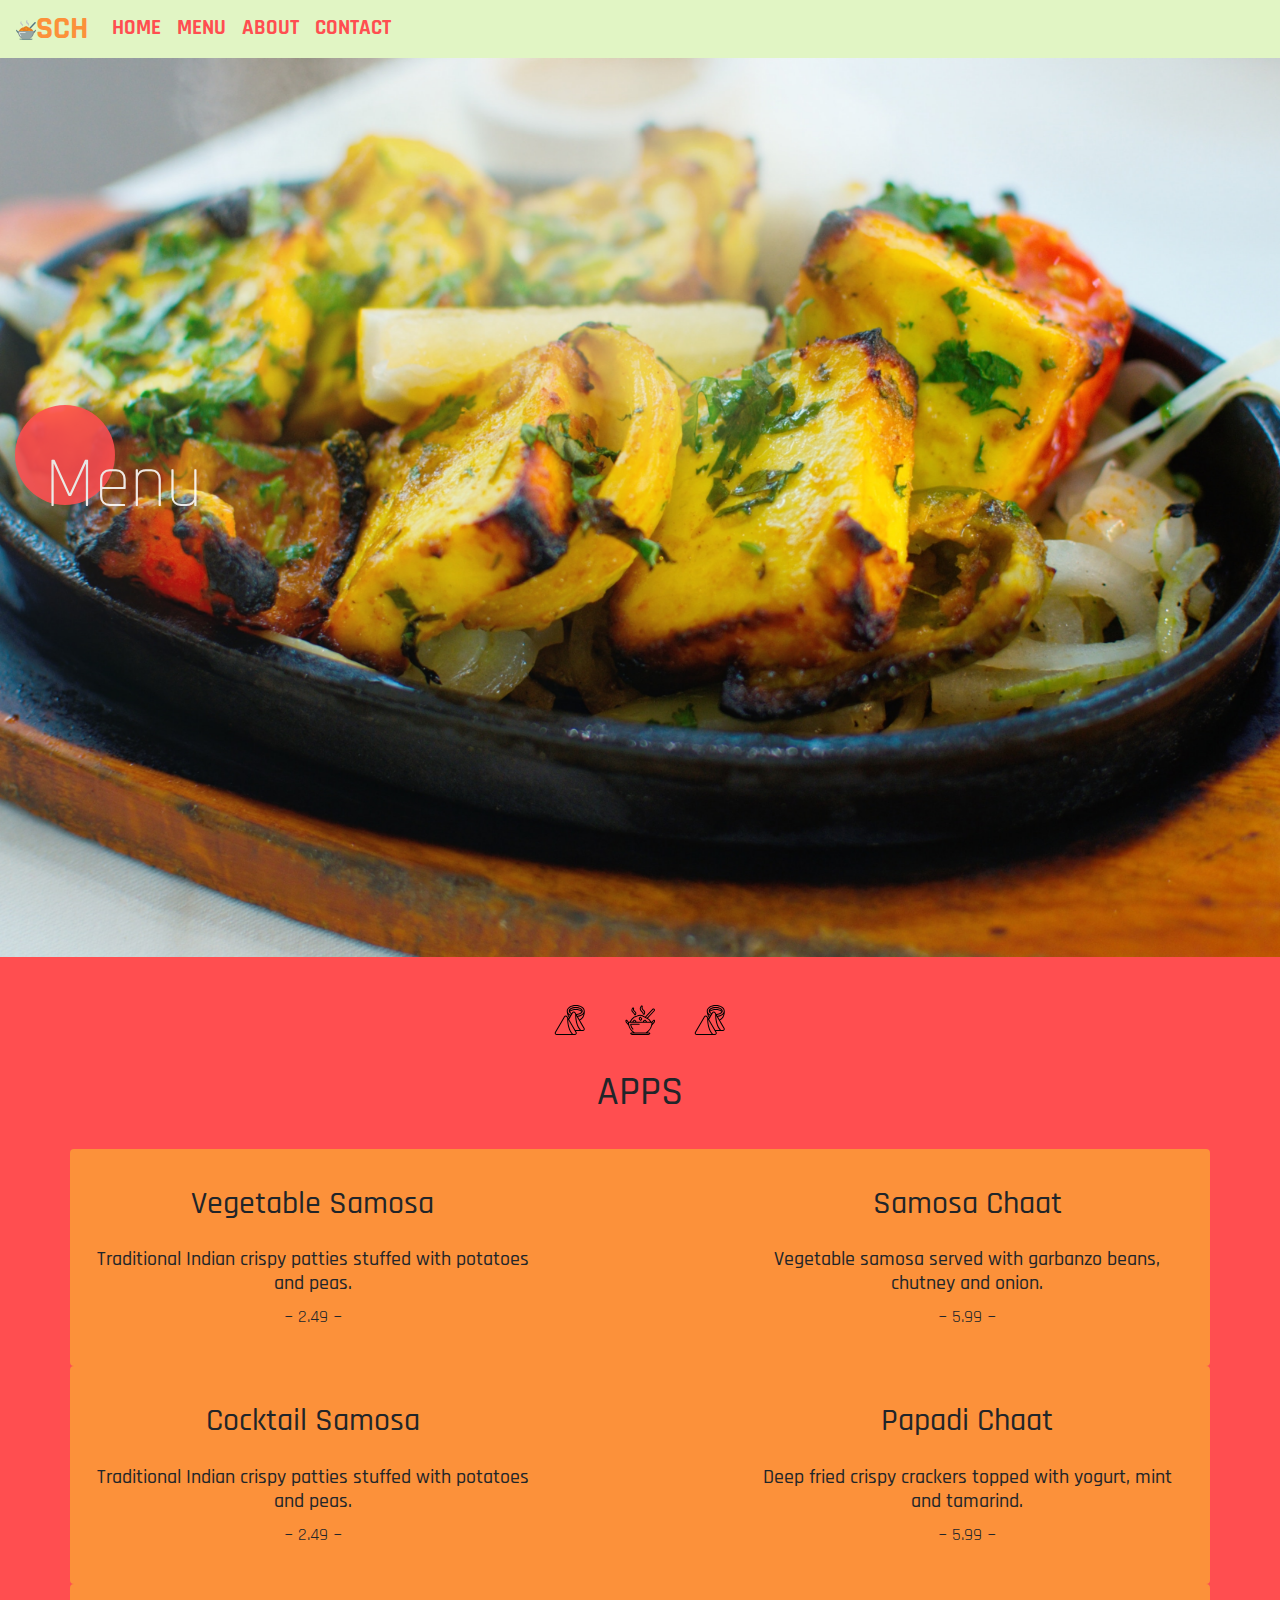
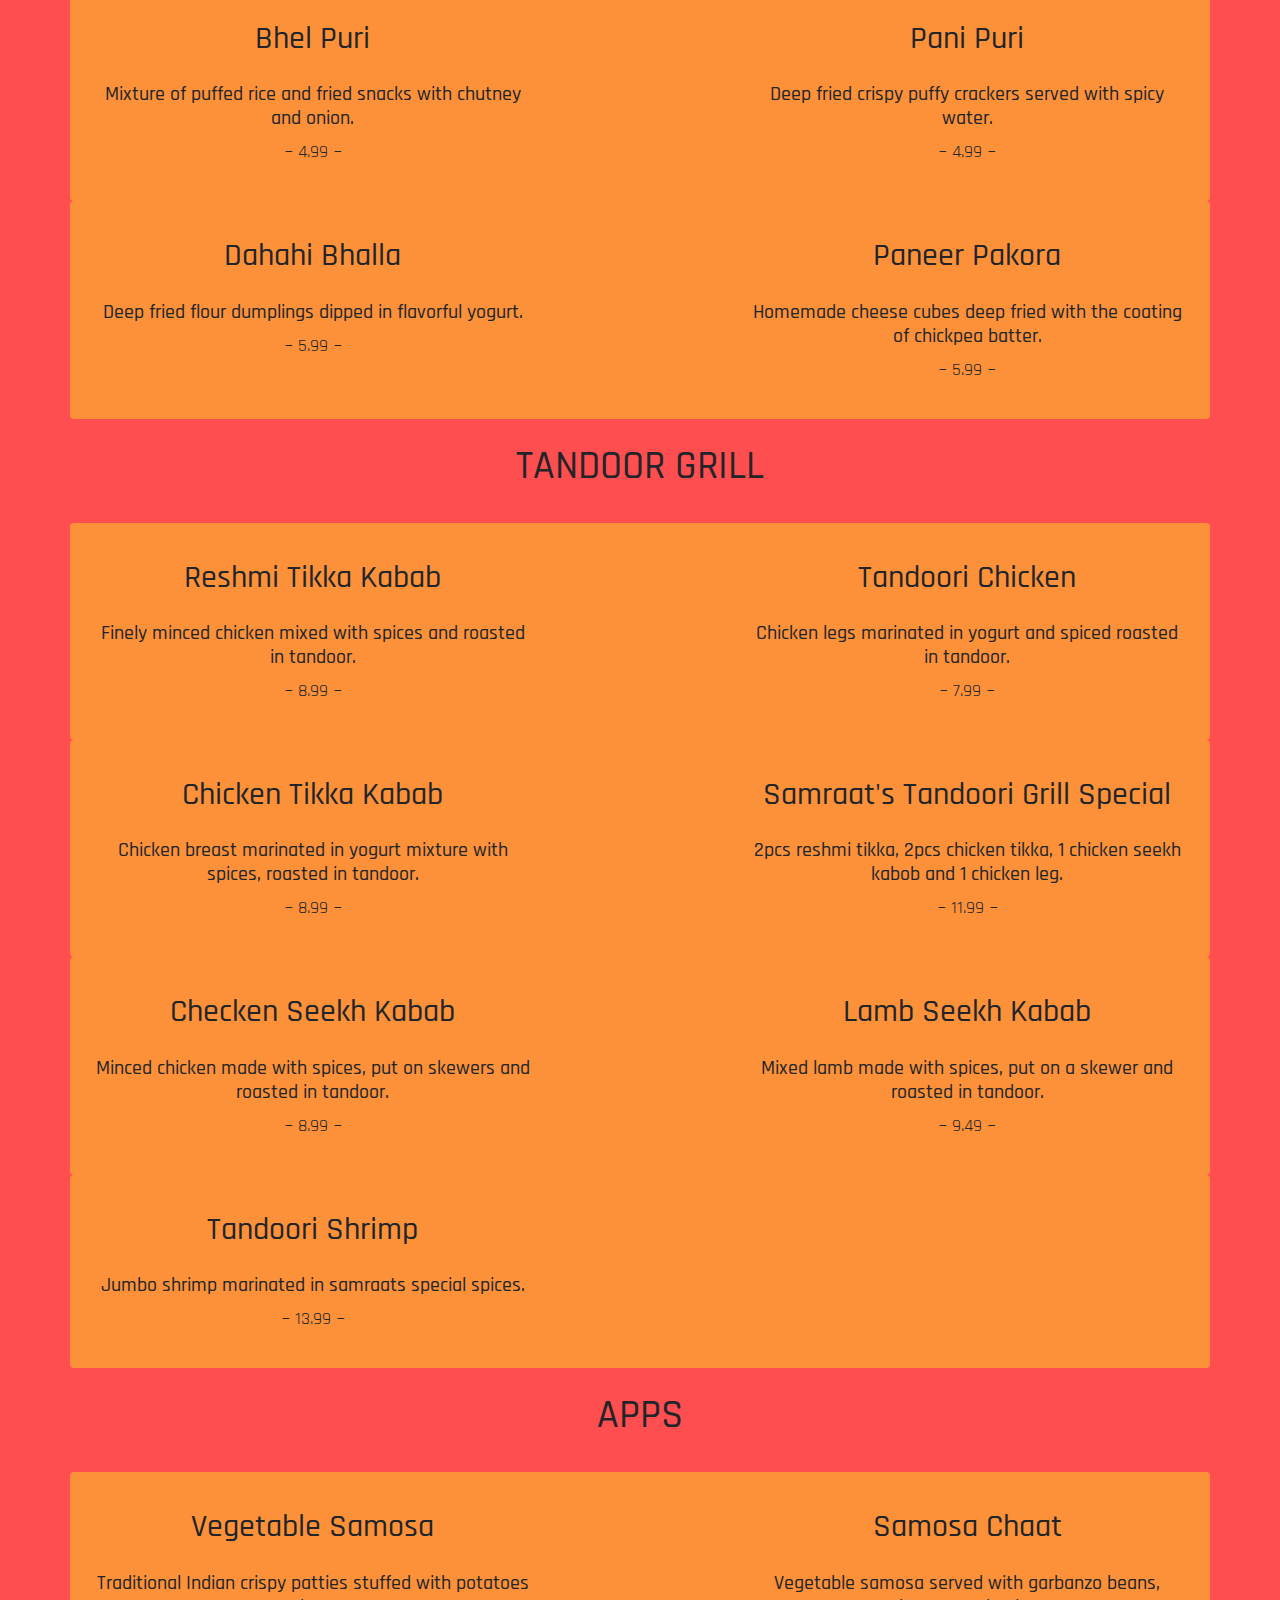
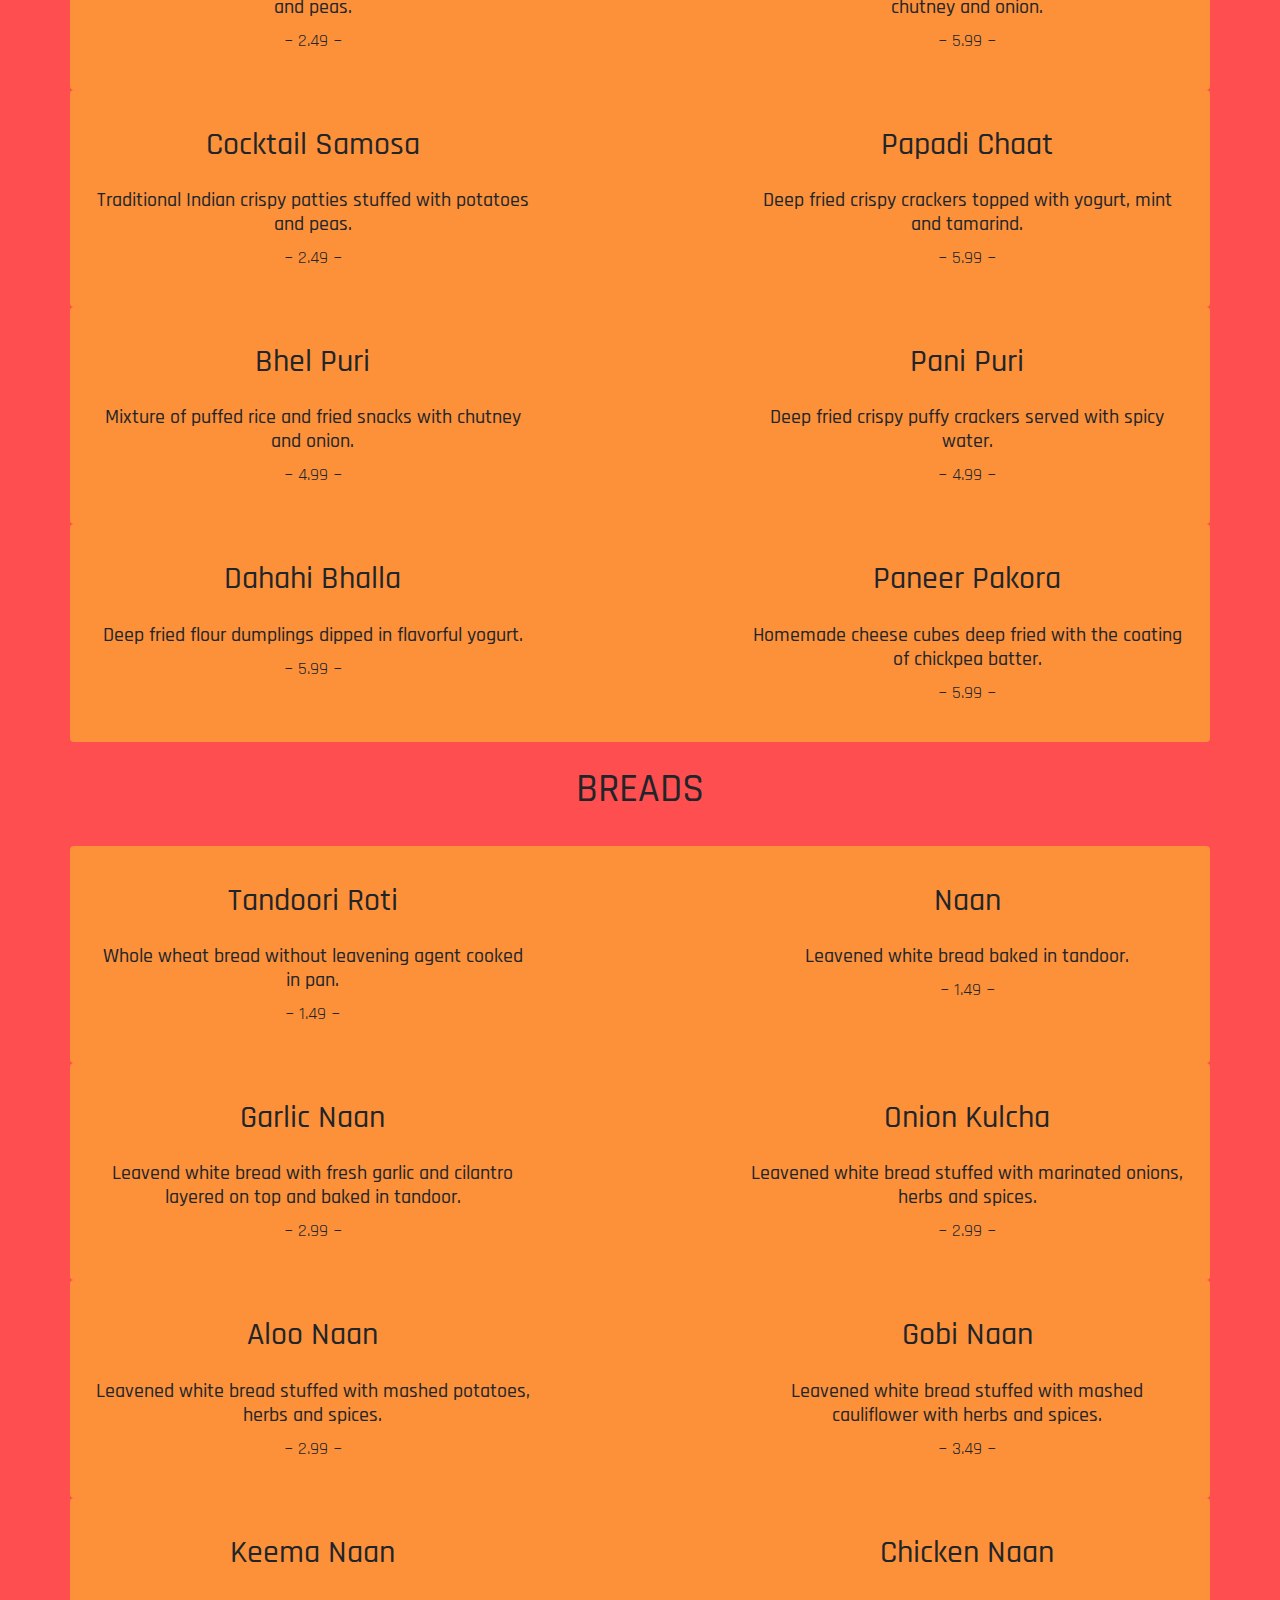
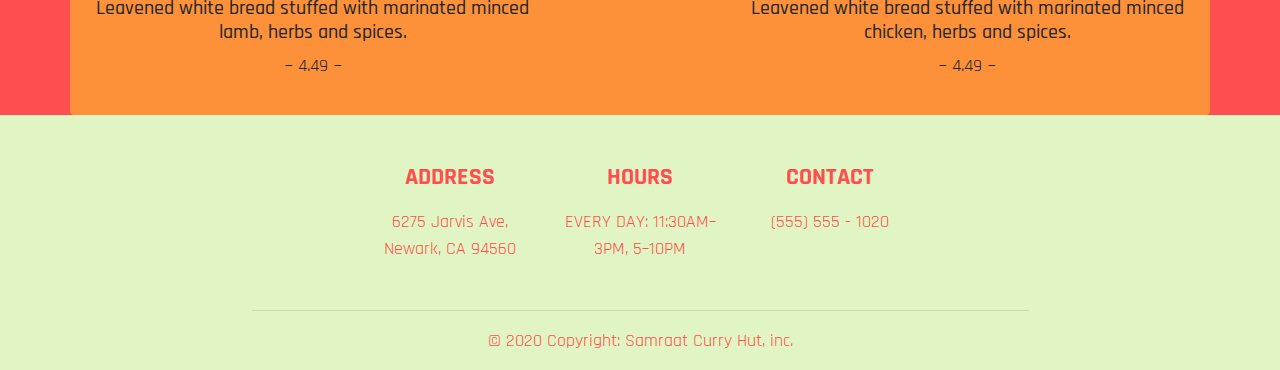
==== commit c3f43ad3: "contact info" ====
--- a/menu.html
+++ b/menu.html
@@ -31,7 +31,7 @@
                         <a href="menu.html" class="nav-link shake" id="navbarMain">MENU</a>
                     </li>
                     <li class="nav-item nav3">
-                        <a href="#about" class="nav-link shake" id="navbarMain">ABOUT</a>
+                        <a href="samraat.html#about" class="nav-link shake" id="navbarMain">ABOUT</a>
                     </li>
                     <li class="nav-item nav5">
                         <a href="#contact" class="nav-link shake" id="navbarMain">CONTACT</a>
@@ -771,7 +771,7 @@
 
         <section>
             <!-- Footer -->
-            <footer class="page-footer font-small">
+            <footer id="contact" class="page-footer font-small">
 
                 <!-- Footer Links -->
                 <div class="container">
@@ -792,6 +792,12 @@
                         </h4>
                         <p class="footer-link">EVERY DAY: 11:30AM–3PM, 5–10PM</p>
                     </div>
+                    <div class="col-md-2 mb-3">
+                        <h4 class="text-uppercase font-weight-bold">
+                            <p class="footer-link"> CONTACT </p>
+                        </h4>
+                        <p class="footer-link">(555) 555 - 1020</p>
+                    </div>
         
                 </div>
                 
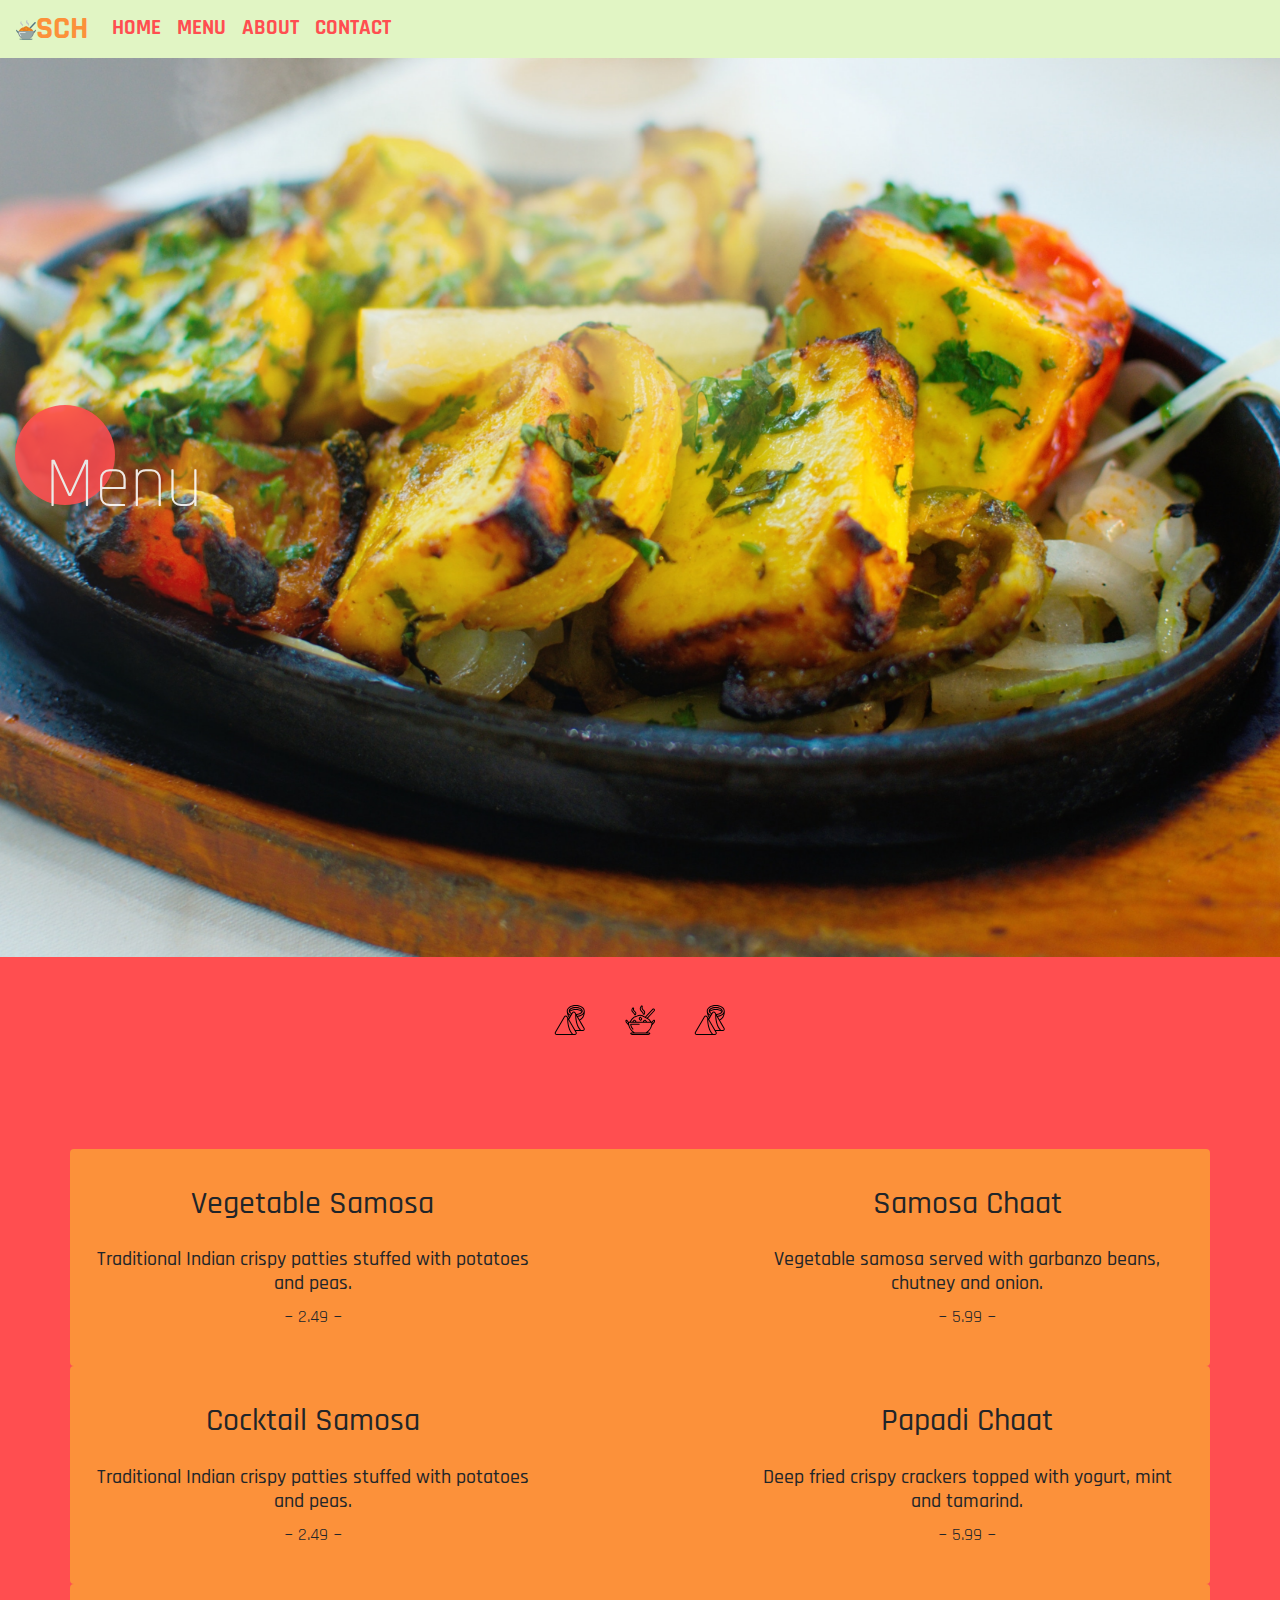
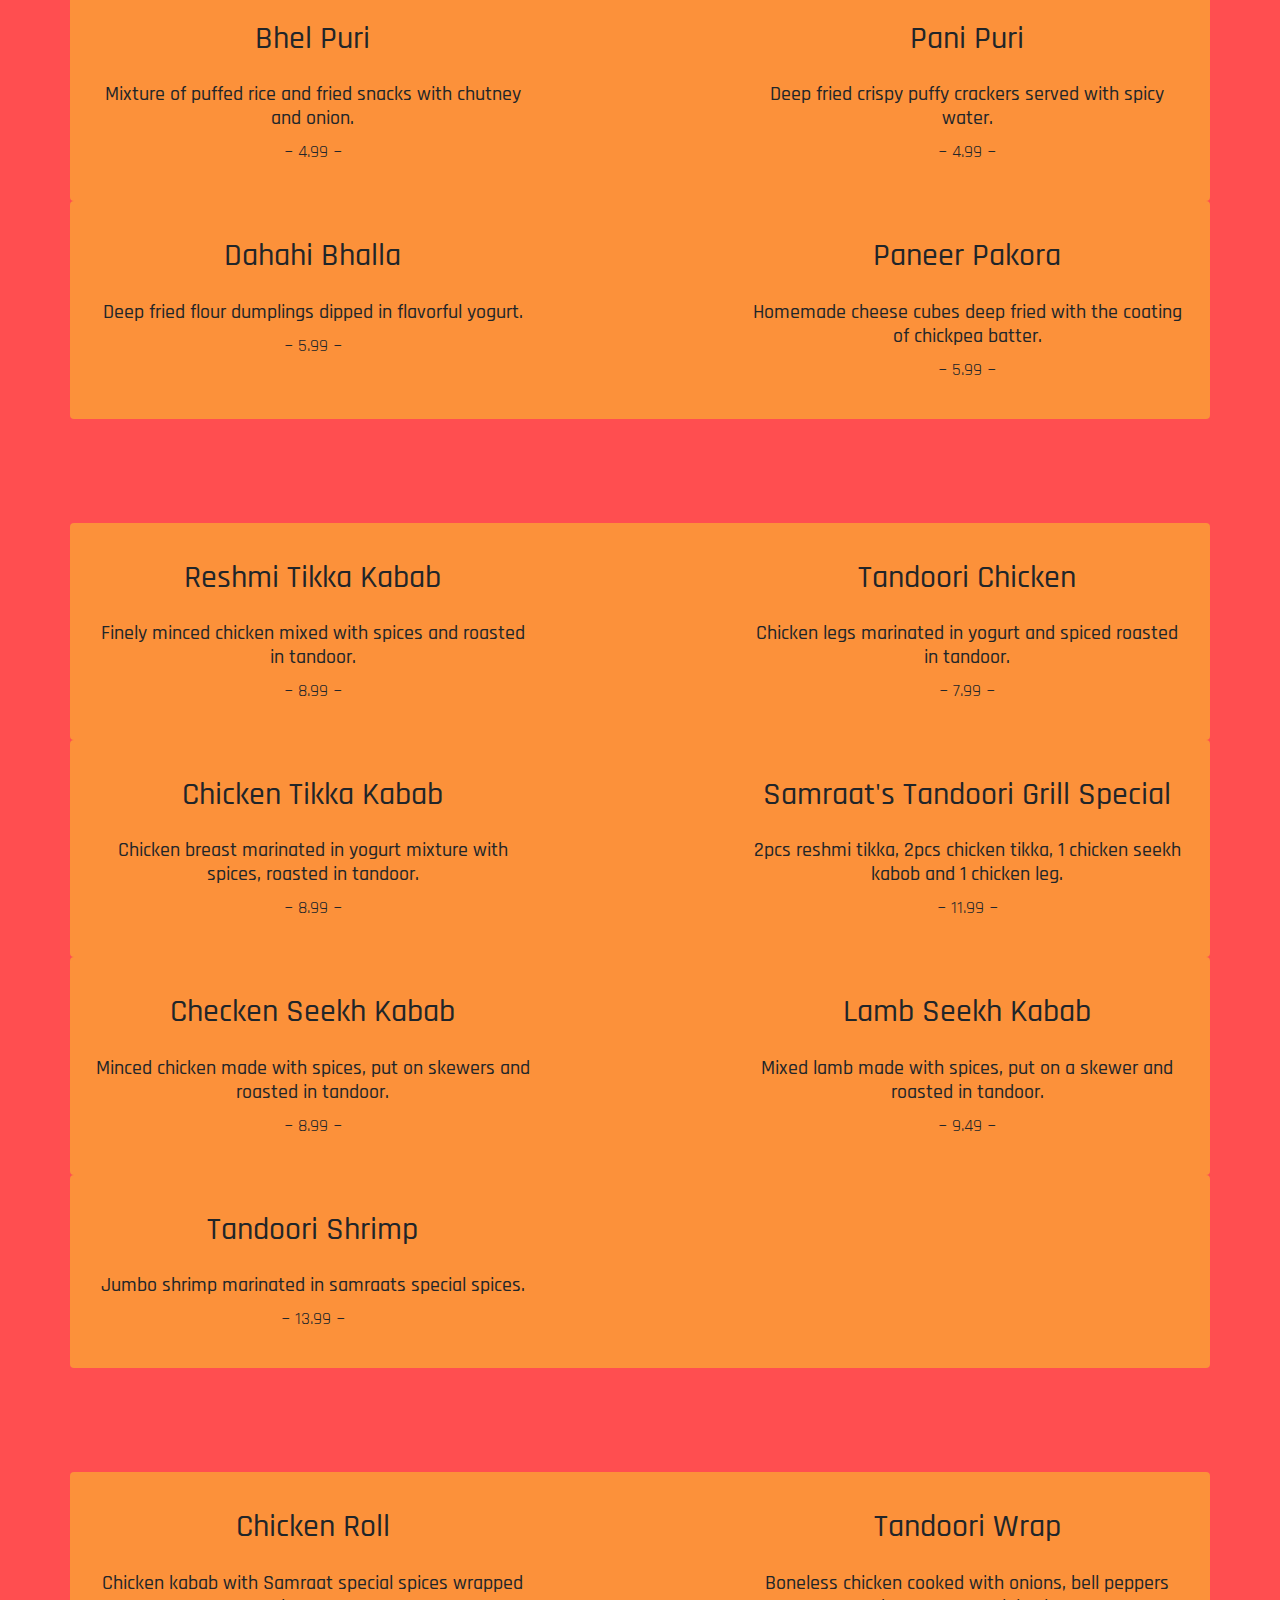
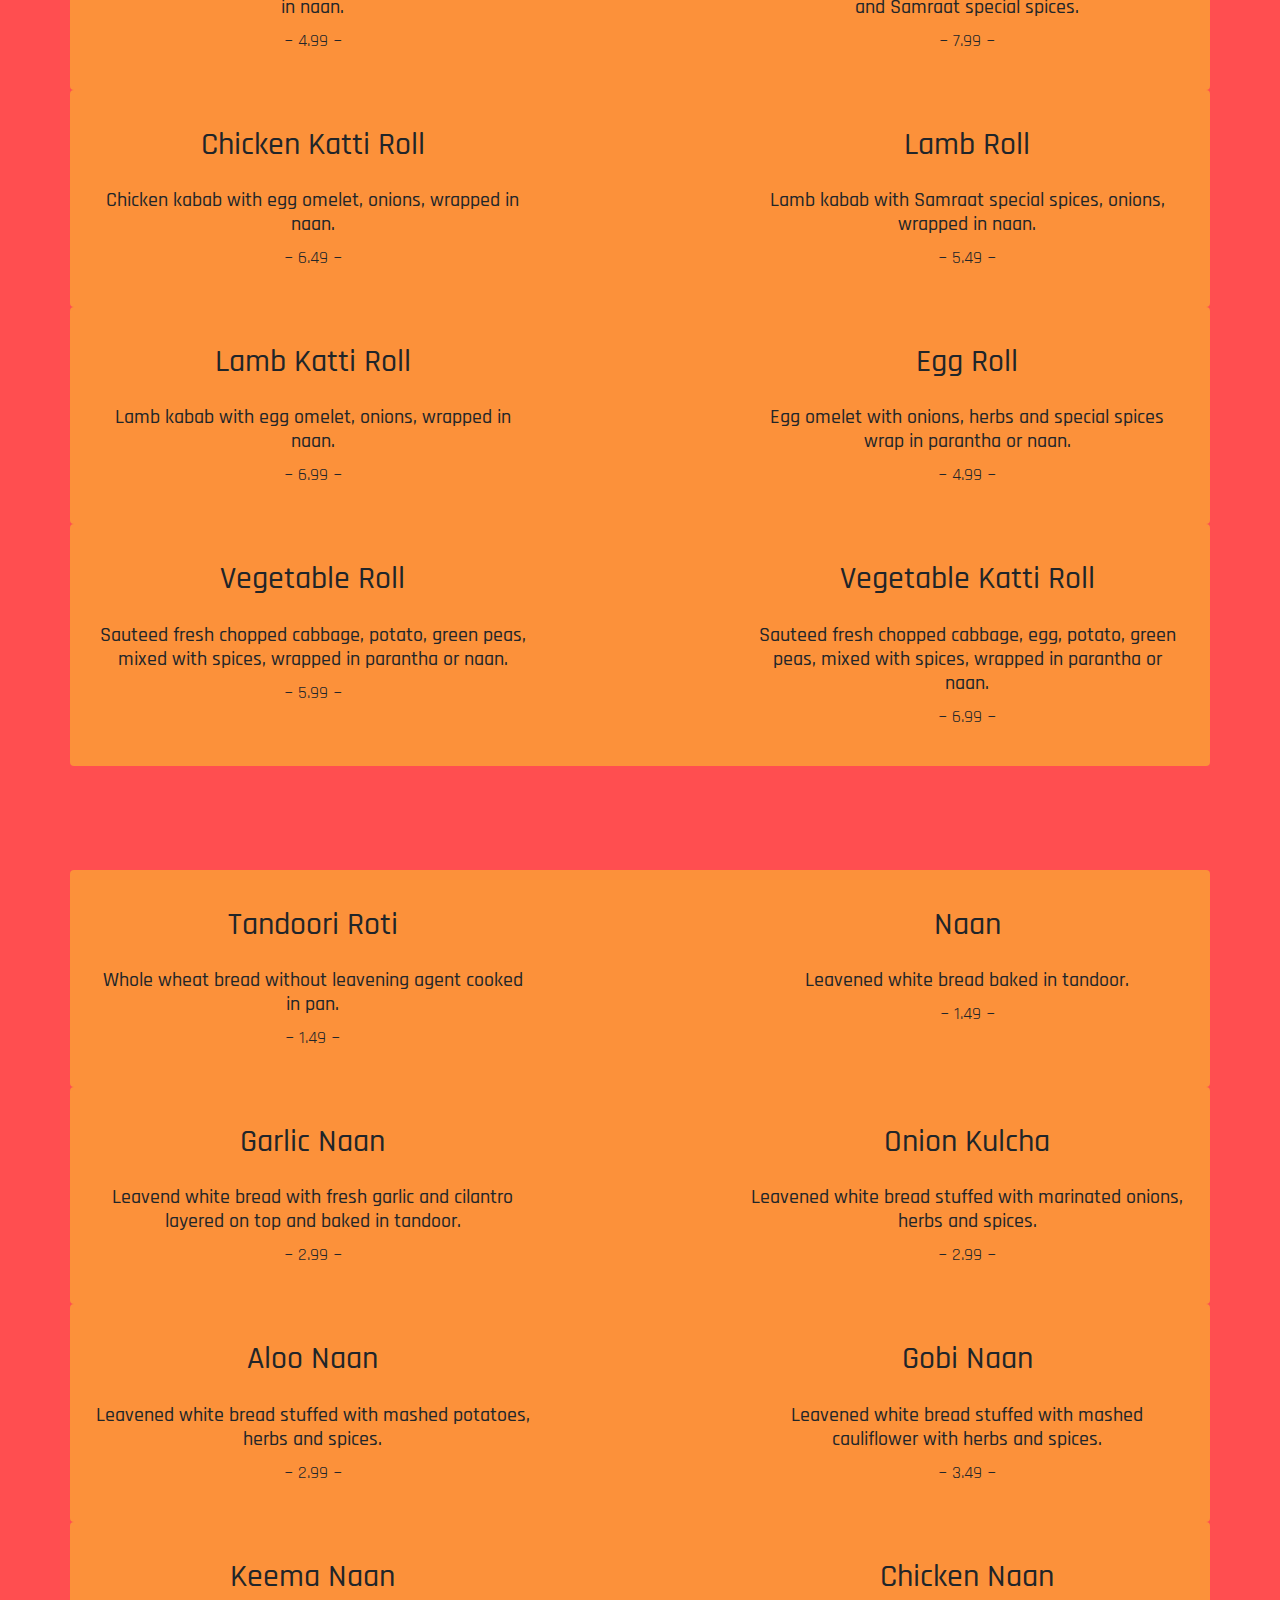
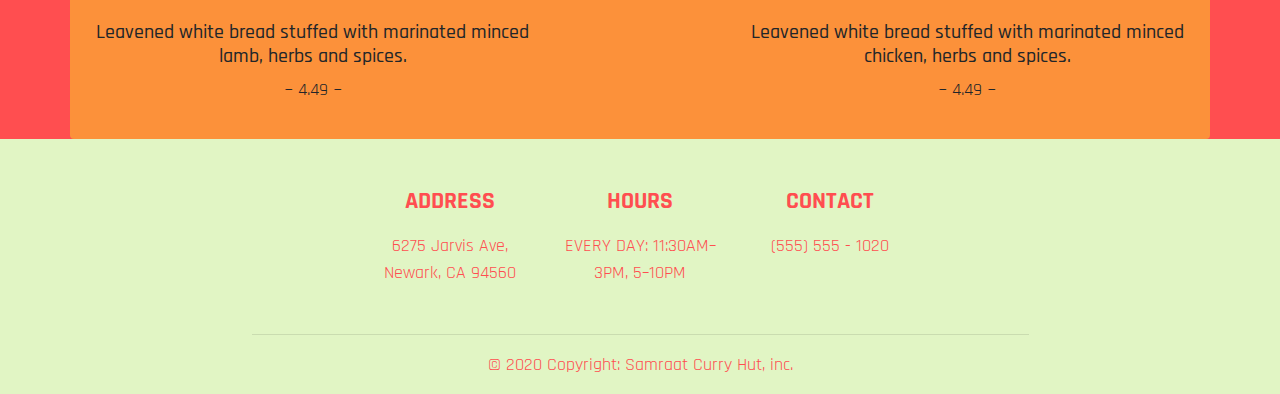
==== commit b7c007e3: "added aos to menu" ====
--- a/menu.html
+++ b/menu.html
@@ -10,7 +10,10 @@
         <meta name="description" content="">
         <meta name="viewport" content="width=device-width, initial-scale=1">
         <link rel="stylesheet" href="https://stackpath.bootstrapcdn.com/bootstrap/4.4.1/css/bootstrap.min.css" integrity="sha384-Vkoo8x4CGsO3+Hhxv8T/Q5PaXtkKtu6ug5TOeNV6gBiFeWPGFN9MuhOf23Q9Ifjh" crossorigin="anonymous">     
-        <link rel="stylesheet" href="the.css" type="text/css">
+        <link rel="stylesheet" href="main.css" type="text/css">
+
+        <!-- AOS -->
+        <link href="https://unpkg.com/aos@2.3.1/dist/aos.css" rel="stylesheet">
 
         <!-- google font-->
         <link href="https://fonts.googleapis.com/css2?family=Rajdhani:wght@400;500;800&display=swap" rel="stylesheet">
@@ -25,13 +28,13 @@
             <div class="collapse navbar-collapse fade-in" id="navbarLinks">
                 <ul class="navbar-nav">
                     <li class="nav-item nav1">
-                        <a href="samraat.html" class="nav-link shake" id="navbarMain">HOME</a>
+                        <a href="index.html" class="nav-link shake" id="navbarMain">HOME</a>
                     </li>
                     <li class="nav-item nav2">
                         <a href="menu.html" class="nav-link shake" id="navbarMain">MENU</a>
                     </li>
                     <li class="nav-item nav3">
-                        <a href="samraat.html#about" class="nav-link shake" id="navbarMain">ABOUT</a>
+                        <a href="index.html#about" class="nav-link shake" id="navbarMain">ABOUT</a>
                     </li>
                     <li class="nav-item nav5">
                         <a href="#contact" class="nav-link shake" id="navbarMain">CONTACT</a>
@@ -74,7 +77,10 @@
 
                 <div class="row">
                     <div class="d-flex justify-content-center col py-4">
-                            <h1>APPS</h1>
+                            <h1 data-aos="fade-left" data-aos-delay="100">A</h1>
+                            <h1 data-aos="fade-left" data-aos-delay="150">P</h1>
+                            <h1 data-aos="fade-left" data-aos-delay="200">P</h1>
+                            <h1 data-aos="fade-left" data-aos-delay="250">S</h1>
                     </div>
                 </div>
                 
@@ -250,7 +256,19 @@
 
                 <div class="row">
                     <div class="d-flex justify-content-center col py-4">
-                            <h1>TANDOOR GRILL</h1>
+                            <h1 data-aos="fade-right" data-aos-delay="100">T</h1>
+                            <h1 data-aos="fade-right" data-aos-delay="150">A</h1>
+                            <h1 data-aos="fade-right" data-aos-delay="200">N</h1>
+                            <h1 data-aos="fade-right" data-aos-delay="250">D</h1>
+                            <h1 data-aos="fade-right" data-aos-delay="300">O</h1>
+                            <h1 data-aos="fade-right" data-aos-delay="350">O</h1>
+                            <h1 data-aos="fade-right" data-aos-delay="400">R</h1>
+                            <h1 data-aos="fade-down" data-aos-delay="200">-</h1>
+                            <h1 data-aos="fade-left" data-aos-delay="100">G</h1>
+                            <h1 data-aos="fade-left" data-aos-delay="150">R</h1>
+                            <h1 data-aos="fade-left" data-aos-delay="200">I</h1>
+                            <h1 data-aos="fade-left" data-aos-delay="250">L</h1>
+                            <h1 data-aos="fade-left" data-aos-delay="250">L</h1>
                     </div>
                 </div>
                 
@@ -413,81 +431,82 @@
 
                 <div class="row">
                     <div class="d-flex justify-content-center col py-4">
-                            <h1>APPS</h1>
-                    </div>
-                </div>
-                
-
-                <div class="container rounded px-4 py-1 px-0" style="background-color: #fc913a;">
-                    <div class="row justify-content-between">
-
-                        <div class="d-flex col-md-5 order-1 py-3 color grow">
-                            <div class="row">
-                                <div class="pt-3 rounded">
-                                    <div class="col-sm-12">
-                                        <h2 class="text-center pb-3">Vegetable Samosa</h2>
-                                    </div>
-                                    <div class="col-sm-12">
-                                        <h5 class="text-center">Traditional Indian crispy patties stuffed with potatoes and peas.</h5>
-                                    </div>
-                                    <div class="col-sm-12">
-                                        <p class="text-center">~ 2.49 ~</p>
-                                    </div>
-                                </div>
-
-                            </div>  
-                        </div>
-                        
-                        <div class="d-flex col-md-5 order-1 py-3 color grow">
-                            <div class="row">
-                                <div class="pt-3 rounded">
-                                    <div class="col-sm-12">
-                                        <h2 class="text-center pb-3">Samosa Chaat</h2>
-                                    </div>
-                                    <div class="col-sm-12">
-                                        <h5 class="text-center">Vegetable samosa served with garbanzo beans, chutney and onion.</h5>
-                                    </div>
-                                    <div class="col-sm-12">
-                                        <p class="text-center">~ 5.99 ~</p>
-                                    </div>
-                                </div>
-
-                            </div>  
-                        </div>
-                    </div>
-                </div>
-
-                <div class="container rounded px-4 py-1 px-0" style="background-color: #fc913a;">
-                    <div class="row justify-content-between">
-
-                        <div class="d-flex col-md-5 order-1 py-3 color grow">
-                            <div class="row">
-                                <div class="pt-3 rounded">
-                                    <div class="col-sm-12">
-                                        <h2 class="text-center pb-3">Cocktail Samosa</h2>
-                                    </div>
-                                    <div class="col-sm-12">
-                                        <h5 class="text-center">Traditional Indian crispy patties stuffed with potatoes and peas.</h5>
-                                    </div>
-                                    <div class="col-sm-12">
-                                        <p class="text-center">~ 2.49 ~</p>
-                                    </div>
-                                </div>
-
-                            </div>  
-                        </div>
-                        
-                        <div class="d-flex col-md-5 order-1 py-3 color grow">
-                            <div class="row">
-                                <div class="pt-3 rounded">
-                                    <div class="col-sm-12">
-                                        <h2 class="text-center pb-3">Papadi Chaat</h2>
-                                    </div>
-                                    <div class="col-sm-12">
-                                        <h5 class="text-center">Deep fried crispy crackers topped with yogurt, mint and tamarind.</h5>
-                                    </div>
-                                    <div class="col-sm-12">
-                                        <p class="text-center">~ 5.99 ~</p>
+                        <h1 data-aos="flip-right" data-aos-delay="100">ROLLS</h1>
+                        <h1 data-aos="flip-up" data-aos-delay="100">/</h1>
+                        <h1 data-aos="flip-left" data-aos-delay="100">WRAPS</h1>
+                    </div>
+                </div>
+
+                <div class="container rounded px-4 py-1 px-0" style="background-color: #fc913a;">
+                    <div class="row justify-content-between">
+
+                        <div class="d-flex col-md-5 order-1 py-3 color grow">
+                            <div class="row">
+                                <div class="pt-3 rounded">
+                                    <div class="col-sm-12">
+                                        <h2 class="text-center pb-3">Chicken Roll</h2>
+                                    </div>
+                                    <div class="col-sm-12">
+                                        <h5 class="text-center">Chicken kabab with Samraat special spices wrapped in naan.</h5>
+                                    </div>
+                                    <div class="col-sm-12">
+                                        <p class="text-center">~ 4.99 ~</p>
+                                    </div>
+                                </div>
+
+                            </div>  
+                        </div>
+                        
+                        <div class="d-flex col-md-5 order-1 py-3 color grow">
+                            <div class="row">
+                                <div class="pt-3 rounded">
+                                    <div class="col-sm-12">
+                                        <h2 class="text-center pb-3">Tandoori Wrap</h2>
+                                    </div>
+                                    <div class="col-sm-12">
+                                        <h5 class="text-center">Boneless chicken cooked with onions, bell peppers and Samraat special spices.</h5>
+                                    </div>
+                                    <div class="col-sm-12">
+                                        <p class="text-center">~ 7.99 ~</p>
+                                    </div>
+                                </div>
+
+                            </div>  
+                        </div>
+                    </div>
+                </div>
+
+                <div class="container rounded px-4 py-1 px-0" style="background-color: #fc913a;">
+                    <div class="row justify-content-between">
+
+                        <div class="d-flex col-md-5 order-1 py-3 color grow">
+                            <div class="row">
+                                <div class="pt-3 rounded">
+                                    <div class="col-sm-12">
+                                        <h2 class="text-center pb-3">Chicken Katti Roll</h2>
+                                    </div>
+                                    <div class="col-sm-12">
+                                        <h5 class="text-center">Chicken kabab with egg omelet, onions, wrapped in naan.</h5>
+                                    </div>
+                                    <div class="col-sm-12">
+                                        <p class="text-center">~ 6.49 ~</p>
+                                    </div>
+                                </div>
+
+                            </div>  
+                        </div>
+                        
+                        <div class="d-flex col-md-5 order-1 py-3 color grow">
+                            <div class="row">
+                                <div class="pt-3 rounded">
+                                    <div class="col-sm-12">
+                                        <h2 class="text-center pb-3">Lamb Roll</h2>
+                                    </div>
+                                    <div class="col-sm-12">
+                                        <h5 class="text-center">Lamb kabab with Samraat special spices, onions, wrapped in naan.</h5>
+                                    </div>
+                                    <div class="col-sm-12">
+                                        <p class="text-center">~ 5.49 ~</p>
                                     </div>
                                 </div>
 
@@ -504,10 +523,27 @@
                             <div class="row">
                                 <div class="pt-3 rounded">
                                     <div class="col-sm-12">
-                                        <h2 class="text-center pb-3">Bhel Puri</h2>
-                                    </div>
-                                    <div class="col-sm-12">
-                                        <h5 class="text-center">Mixture of puffed rice and fried snacks with chutney and onion.</h5>
+                                        <h2 class="text-center pb-3">Lamb Katti Roll</h2>
+                                    </div>
+                                    <div class="col-sm-12">
+                                        <h5 class="text-center">Lamb kabab with egg omelet, onions, wrapped in naan.</h5>
+                                    </div>
+                                    <div class="col-sm-12">
+                                        <p class="text-center">~ 6.99 ~</p>
+                                    </div>
+                                </div>
+
+                            </div>  
+                        </div>
+                        
+                        <div class="d-flex justify-content-center col-md-5 order-1 py-3 color grow">
+                            <div class="row">
+                                <div class="pt-3 rounded">
+                                    <div class="col-sm-12">
+                                        <h2 class="text-center pb-3">Egg Roll</h2>
+                                    </div>
+                                    <div class="col-sm-12">
+                                        <h5 class="text-center">Egg omelet with onions, herbs and special spices wrap in parantha or naan.</h5>
                                     </div>
                                     <div class="col-sm-12">
                                         <p class="text-center">~ 4.99 ~</p>
@@ -516,61 +552,42 @@
 
                             </div>  
                         </div>
-                        
+    
+                    </div>
+                </div>
+
+                <div class="container rounded px-4 py-1 px-0" style="background-color: #fc913a;">
+                    <div class="row justify-content-between">
+
                         <div class="d-flex justify-content-center col-md-5 order-1 py-3 color grow">
                             <div class="row">
                                 <div class="pt-3 rounded">
                                     <div class="col-sm-12">
-                                        <h2 class="text-center pb-3">Pani Puri</h2>
-                                    </div>
-                                    <div class="col-sm-12">
-                                        <h5 class="text-center">Deep fried crispy puffy crackers served with spicy water.</h5>
-                                    </div>
-                                    <div class="col-sm-12">
-                                        <p class="text-center">~ 4.99 ~</p>
-                                    </div>
-                                </div>
-
-                            </div>  
-                        </div>
-    
-                    </div>
-                </div>
-
-                <div class="container rounded px-4 py-1 px-0" style="background-color: #fc913a;">
-                    <div class="row justify-content-between">
-
-                        <div class="d-flex justify-content-center col-md-5 order-1 py-3 color grow">
-                            <div class="row">
-                                <div class="pt-3 rounded">
-                                    <div class="col-sm-12">
-                                        <h2 class="text-center pb-3">Dahahi Bhalla</h2>
-                                    </div>
-                                    <div class="col-sm-12">
-                                        <h5 class="text-center">Deep fried flour dumplings dipped in flavorful yogurt.</h5>
+                                        <h2 class="text-center pb-3">Vegetable Roll</h2>
+                                    </div>
+                                    <div class="col-sm-12">
+                                        <h5 class="text-center">Sauteed fresh chopped cabbage, potato, green peas, mixed with spices, wrapped in parantha or naan.</h5>
                                     </div>
                                     <div class="col-sm-12">
                                         <p class="text-center">~ 5.99 ~</p>
                                     </div>
                                 </div>
-
-                            </div>  
-                        </div>
-                        
-                        <div class="d-flex col-md-5 order-1 py-3 color grow">
-                            <div class="row">
-                                <div class="pt-3 rounded">
-                                    <div class="col-sm-12">
-                                        <h2 class="text-center pb-3">Paneer Pakora</h2>
-                                    </div>
-                                    <div class="col-sm-12">
-                                        <h5 class="text-center">Homemade cheese cubes deep fried with the coating of chickpea batter.</h5>
-                                    </div>
-                                    <div class="col-sm-12">
-                                        <p class="text-center">~ 5.99 ~</p>
-                                    </div>
-                                </div>
-
+                            </div>  
+                        </div>
+                        
+                        <div class="d-flex col-md-5 order-1 py-3 color grow">
+                            <div class="row">
+                                <div class="pt-3 rounded">
+                                    <div class="col-sm-12">
+                                        <h2 class="text-center pb-3">Vegetable Katti Roll</h2>
+                                    </div>
+                                    <div class="col-sm-12">
+                                        <h5 class="text-center">Sauteed fresh chopped cabbage, egg, potato, green peas, mixed with spices, wrapped in parantha or naan.</h5>
+                                    </div>
+                                    <div class="col-sm-12">
+                                        <p class="text-center">~ 6.99 ~</p>
+                                    </div>
+                                </div>
                             </div>  
                         </div>
     
@@ -587,7 +604,13 @@
 
                 <div class="row">
                     <div class="d-flex justify-content-center col py-4">
-                            <h1>BREADS</h1>
+                            <h1 data-aos="fade-up" data-aos-delay="250">B</h1>
+                            <h1 data-aos="fade-down" data-aos-delay="250">R</h1>
+                            <h1 data-aos="fade-up" data-aos-delay="250">E</h1>
+                            <h1 data-aos="fade-down" data-aos-delay="250">A</h1>
+                            <h1 data-aos="fade-up" data-aos-delay="250">D</h1>
+                            <h1 data-aos="fade-down" data-aos-delay="250">S</h1>
+
                     </div>
                 </div>
                 
@@ -836,5 +859,13 @@
 
         <script src="https://stackpath.bootstrapcdn.com/bootstrap/4.4.1/js/bootstrap.min.js" integrity="sha384-wfSDF2E50Y2D1uUdj0O3uMBJnjuUD4Ih7YwaYd1iqfktj0Uod8GCExl3Og8ifwB6" crossorigin="anonymous"></script>
         <script src="https://cdn.jsdelivr.net/npm/popper.js@1.16.0/dist/umd/popper.min.js" integrity="sha384-Q6E9RHvbIyZFJoft+2mJbHaEWldlvI9IOYy5n3zV9zzTtmI3UksdQRVvoxMfooAo" crossorigin="anonymous"></script>
+
+        <!-- AOS script -->
+        <script src="https://unpkg.com/aos@next/dist/aos.js"></script>
+        <script>
+            $(function() {
+            AOS.init();
+            });        
+        </script>
     </body>
 </html>--- a/main.css
+++ b/main.css
@@ -0,0 +1,284 @@
+/* pading for content to not be blocked by nav*/
+body {
+    background: #ff4e50;
+    padding-top: 57px;
+    font-family: 'Rajdhani', sans-serif;
+    font-size: large;
+    overflow-x: hidden;
+}
+
+
+.box{
+  width: 100%;
+  height: 100%;       
+  border: 5px solid black;
+}    
+
+
+.img-responsive {
+  width: fit-content;
+}
+
+.fit-img {
+  width: 100%;
+  object-fit: cover;
+  height: 300px;
+}
+
+.landing-img {
+    height: 100vh;
+    width: 100vh;
+    object-fit: cover;
+}
+
+.caption {
+  position: absolute;
+  top: 45%;
+  left: 0;
+  width: 100%;
+  animation-duration: 1.2s;
+  animation-name: fromBottom;
+}
+
+@keyframes fromBottom {
+  from {
+    margin-top: -100px;
+    opacity: 0%;
+  }
+  to {
+    margin-top: 0px;
+    opacity: 100%;
+  }
+}
+
+.content {
+  margin-top: 50px;
+
+}
+
+#landing-title {
+  color: white;
+}
+
+.circle-icon {
+  background: #ff4e50;
+  opacity: 88%;
+  width: 100px;
+  height: 100px;
+  border-radius: 50%;
+  text-align: center;
+  line-height: 100px;
+  vertical-align: middle;
+  padding: 30px;
+}
+
+#headingGroup h2 {
+    font-size: 5rem;
+}
+
+#navbarMain {
+    font-weight: 800;
+    font-size: 1.3rem;
+}
+
+#navbarMain .navbar-brand {
+    font-weight: 800;
+    font-size: 2rem;
+    color: #fc913a;
+    animation-duration: 1s;
+    animation-name: onPageLoad_leftToRight; 
+}
+
+#navbarMain .nav-link {
+    color: #ff4e50;
+}
+
+#navbarMain .nav1 {
+    animation-duration: .7s;
+    animation-name: onPageLoad_leftToRight;
+}
+
+#navbarMain .nav2 {
+    animation-duration: .8s;
+    animation-name: onPageLoad_leftToRight;
+}
+
+#navbarMain .nav3 {
+    animation-duration: .9s;
+    animation-name: onPageLoad_leftToRight;
+}
+
+#navbarMain .nav4 {
+    animation-duration: 1s;
+    animation-name: onPageLoad_leftToRight;
+}
+
+#navbarMain .nav5 {
+    animation-duration: 1.2s;
+    animation-name: onPageLoad_leftToRight;
+}
+
+#navbarMain .nav-link:hover {
+    color: #f9d423;
+}
+
+nav {
+    background: #e1f5c4;
+}
+
+@keyframes onPageLoad_leftToRight {
+    from {
+        margin-left: -50%;
+    }
+
+    to {
+        margin-left: 0%;
+    }
+}
+
+/* nav5 animations */
+
+@keyframes tooFar {
+    0% {
+        margin-left: -50%;
+    }
+
+    80% {
+        margin-left: 70%;
+    }
+    91% {
+        margin-left: -10%;
+    }
+}   100% {
+        margin-left: 0%;
+}
+
+.shake:hover {
+    animation: shake 1.2s cubic-bezier(.36,.07,.19,.97) both;
+    transform: translate3d(0, 0, 0);
+    backface-visibility: hidden;
+    perspective: 1000px;
+  }
+  
+  @keyframes shake {
+    10%, 90% {
+      transform: translate3d(-1px, 0, 0);
+    }
+    
+    20%, 80% {
+      transform: translate3d(2px, 0, 0);
+    }
+  
+    30%, 50%, 70% {
+      transform: translate3d(-4px, 0, 0);
+    }
+  
+    40%, 60% {
+      transform: translate3d(4px, 0, 0);
+    }
+  }
+
+
+/* collapse words */
+@media (max-width: 1100px) {
+    #headingGroup h2 {
+        font-size: 3rem;
+    }
+}
+
+/* Fade in */
+
+.fade-in {
+    animation: fadeIn ease 3.5s;
+    -webkit-animation: fadeIn ease 3.5s;
+    -moz-animation: fadeIn ease 3.5s;
+    -o-animation: fadeIn ease 3.5s;
+    -ms-animation: fadeIn ease 3.5s;
+  }
+  @keyframes fadeIn {
+    0% {
+      opacity:0;
+    }
+    100% {
+      opacity:1;
+    }
+  }
+  
+  @-moz-keyframes fadeIn {
+    0% {
+      opacity:0;
+    }
+    100% {
+      opacity:1;
+    }
+  }
+  
+  @-webkit-keyframes fadeIn {
+    0% {
+      opacity:0;
+    }
+    100% {
+      opacity:1;
+    }
+  }
+  
+  @-o-keyframes fadeIn {
+    0% {
+      opacity:0;
+    }
+    100% {
+      opacity:1;
+    }
+  }
+  
+  @-ms-keyframes fadeIn {
+    0% {
+      opacity:0;
+    }
+    100% {
+      opacity:1;
+  }
+}
+
+#glideUp {
+  animation-duration: 1s;
+  animation-name: glideUpAnimation;
+
+}
+
+@keyframes glideUpAnimation {
+  from {
+    margin-bottom: 100px;
+    opacity: 0%;
+  }
+  to {
+    margin-bottom: 0px;
+    opacity: 100%;
+  }
+}
+
+.footer-link {
+  color:  #ff4e50;
+}
+
+footer {
+  background-color: #e1f5c4;
+}
+
+/* MENU Page */
+
+@import 'https://fonts.googleapis.com/css?family=Lily+Script+One';
+
+.color:hover
+{
+  background-color:#e1f5c4;
+  color: #fc913a;
+}
+
+.grow:hover
+{
+  -webkit-transform: scale(1.12);
+  -ms-transform: scale(1.12);
+  transform: scale(1.12);
+  border-radius: 10px;
+}